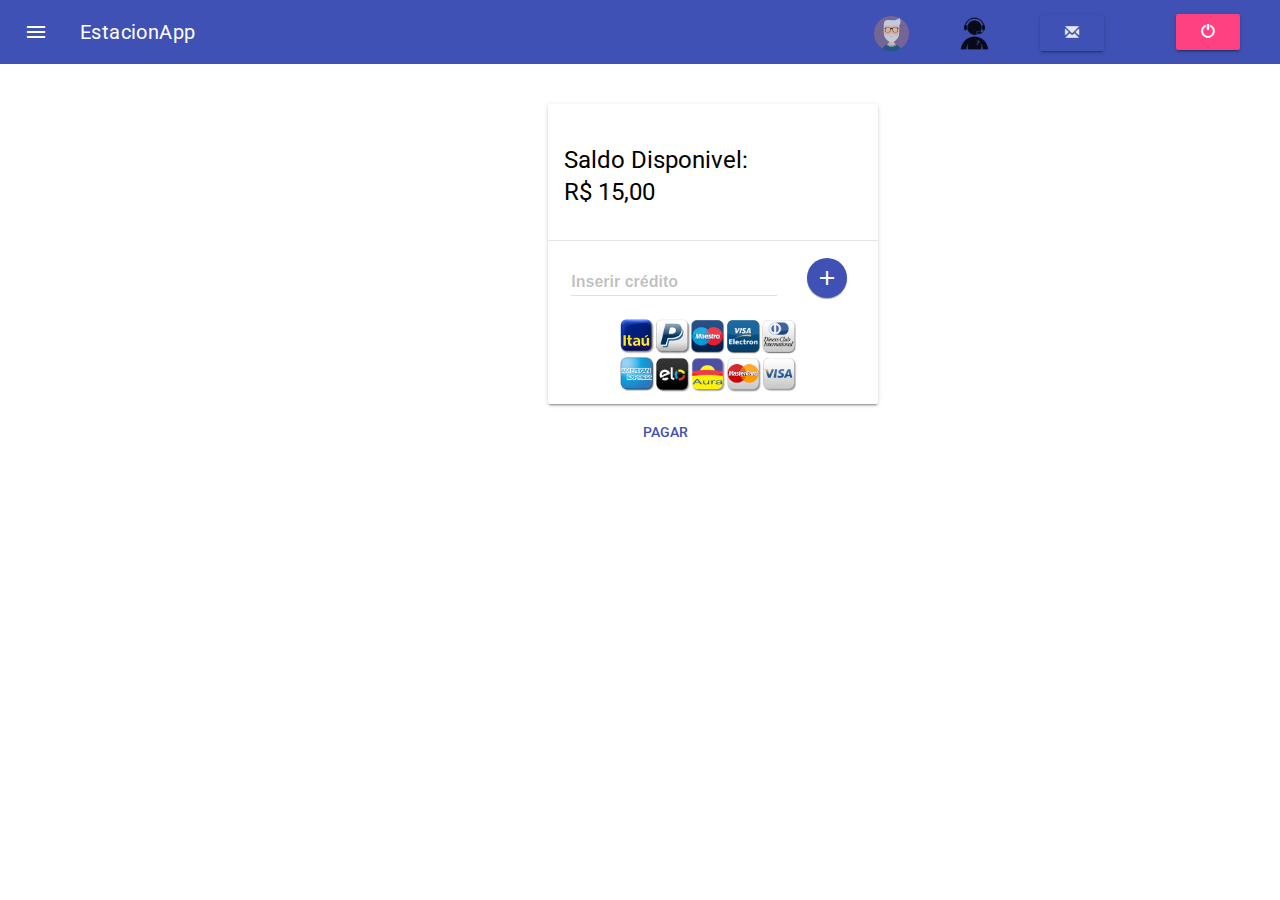
==== WebContent/index.html @ 5778a871 "refactor index" ====
<!DOCTYPE html>
<html>
<head>
<meta charset="utf-8">
<meta http-equiv="X-UA-Compatible" content="IE=edge">
<meta name="viewport" content="width=device-width, initial-scale=1">
<title>EstacionApp</title>
<link href="../css/bootstrap.min.css" rel="stylesheet">
<link href="../css/style.css" rel="stylesheet">
<link rel="stylesheet" href="../dependencies/material.min.css">
<script src="../dependencies/material.min.js"></script>
<script src="global.js"></script>
<link rel="stylesheet" href="https://fonts.googleapis.com/icon?family=Material+Icons">
<link href="https://fonts.googleapis.com/css?family=Roboto&display=swap" rel="stylesheet">
</head>
<body style="font-family: 'Roboto', ;">

<!-- Uses a header that scrolls with the text, rather than staying
  locked at the top -->
  <div class="mdl-layout mdl-js-layout">
	<header class="mdl-layout__header mdl-layout__header--scroll">
	  <div class="mdl-layout__header-row">
		<!-- Title -->
		<span class="mdl-layout-title">EstacionApp</span>
		<!-- Add spacer, to align navigation to the right -->
		<div class="mdl-layout-spacer"></div>
		<!-- Navigation -->
		<nav class="mdl-navigation">
		  <a class="mdl-navigation__link" href=""><img src="../images/man.png" class="img-direita"/></a>
		  <a class="mdl-navigation__link" href=""><img src="../images/helpdesk.png" class="img-direita"/></a>
		  <a class="mdl-navigation__link" href="">			   <button type="button" class="mdl-button mdl-js-button mdl-button--raised mdl-button--colored">
			<span class="glyphicon glyphicon-envelope"></span>
		</button></a>
		  <a class="mdl-navigation__link" href="">			   <a href="login.html">
			<button type="button" class="mdl-button mdl-js-button mdl-button--raised mdl-js-ripple-effect mdl-button--accent">
				<span class="glyphicon glyphicon-off"></span>
			</button>
		</a></a>
		</nav>
	  </div>
	</header>
	<div class="mdl-layout__drawer">
	  <span class="mdl-layout-title">EstacionApp</span>
	  <nav class="mdl-navigation">
		<a class="mdl-navigation__link" href="index.html">Home</a>
		<a class="mdl-navigation__link" href="entrada.html">Entrada</a>
		<a class="mdl-navigation__link" href="cobranca.html">Cobrança</a>
		<a class="mdl-navigation__link" href="relatorio.html">Relatorio</a>
		<div style="margin: 50px 0 50px 0" align="center">
		<img src="../images/google+.png" class="lateral-baixo"/>
		<img src="../images/facebook.png" class="lateral-baixo"/> 
		<img src="../images/twitter.png" class="lateral-baixo"/>
	</div>
	  </nav>
	</div>
	<main class="mdl-layout__content">
	  <div class="page-content">
		<div class="col-lg-3"></div>
		<div class="col-lg-2"></div>
		<div class="col-lg-3" style="margin-top: 40px;">
			<div class="demo-card-event mdl-card mdl-shadow--2dp">
				<div class="mdl-card__title mdl-card--expand">
				  <h4>
					Saldo Disponivel:<br>
					R$ 15,00<br>
				  </h4>
				</div>
				<div class="mdl-card__actions mdl-card--border">
					<div class="col-lg-9">
						<form action="#">
							<div class="mdl-textfield mdl-js-textfield mdl-textfield--floating-label">
							  <input class="mdl-textfield__input" type="text" id="sample3">
							  <label class="mdl-textfield__label" for="sample3">Inserir crédito</label>
							</div>
						</form>
					</div>
					<div class="col-lg-2">
						<button id="inserirbtn"  style="margin-top: 1vh;" class="mdl-button mdl-js-button mdl-button--fab mdl-button--mini-fab mdl-button--colored mdl-button--primary">
							<i class="material-icons">add</i>
						  </button>
						  <div class="mdl-tooltip" for="inserirbtn">
							Inserir credito
						</div>
							</div>
							<div class="col-lg-12">
								<div class="col-lg-1"></div>
						<img id="tt2" class="col-lg-9" src="../images/pagamento.png" />
						<div class="mdl-tooltip mdl-tooltip--large" for="tt2">
							Bandeiras Aceitas
						</div>
					</div>

				</div>
			  </div>
	
	
			<div class="col-lg-6">
				<button style="margin-top: 10px; margin-left: 5vw;" class="mdl-button mdl-js-button mdl-button--primary">
					<a style="color: #3f51b5; text-decoration: unset;"href="entrada.html" >Pagar</a>
					<span class="glyphicon glyphicon-ok" aria-hidden="true"></span>
				  </button>
			</div>
	
	
		</div>
				
	<div id="demo-toast-example" class="mdl-js-snackbar mdl-snackbar">
		<div class="mdl-snackbar__text"></div>
		<button class="mdl-snackbar__action" type="button"></button>
	  </div>

	  </div>
	</main>
  </div>
</body>
</html>
---- css/style.css ----
#qrcode{
	border-color:blue;
	border-width:5px;
	border-style: solid;
	padding: 10px 
	
}

h3 {
	text-align: center;
	
}

#div-registro{
	margin-top:20px
	
}

#tit-login{
	margin-top:100px;
}

#tit-registre-se{
	margin-bottom: 50px;
	
}

#tela-login{
	margin-top:70px;
	
}

.input-baixo{
	margin-bottom: 10px;
}

#div-autenticacao{
	align:center;
}

.lateral-texto{
	height: 70px;
	line-height: 70px;
	font-size: 30px;
	margin-top: 30px;
	text-align:left;
}

.lateral-img{
	margin-top: 30px;
}
.lateral-baixo{
	height: 50px !important; 
	width: 50px !important;
}

.label-baixo{
	margin-bottom:10px;
}


.img-direita{
	height: 35px !important;
	width: 35px !important;
}


.img-esquerda{
	margin-left: 10px;
	
}
---- dependencies/material.min.css ----
/**
 * material-design-lite - Material Design Components in CSS, JS and HTML
 * @version v1.3.0
 * @license Apache-2.0
 * @copyright 2015 Google, Inc.
 * @link https://github.com/google/material-design-lite
 */
@charset "UTF-8";html{color:rgba(0,0,0,.87)}::-moz-selection{background:#b3d4fc;text-shadow:none}::selection{background:#b3d4fc;text-shadow:none}hr{display:block;height:1px;border:0;border-top:1px solid #ccc;margin:1em 0;padding:0}audio,canvas,iframe,img,svg,video{vertical-align:middle}fieldset{border:0;margin:0;padding:0}textarea{resize:vertical}.browserupgrade{margin:.2em 0;background:#ccc;color:#000;padding:.2em 0}.hidden{display:none!important}.visuallyhidden{border:0;clip:rect(0 0 0 0);height:1px;margin:-1px;overflow:hidden;padding:0;position:absolute;width:1px}.visuallyhidden.focusable:active,.visuallyhidden.focusable:focus{clip:auto;height:auto;margin:0;overflow:visible;position:static;width:auto}.invisible{visibility:hidden}.clearfix:before,.clearfix:after{content:" ";display:table}.clearfix:after{clear:both}@media print{*,*:before,*:after,*:first-letter{background:transparent!important;color:#000!important;box-shadow:none!important}a,a:visited{text-decoration:underline}a[href]:after{content:" (" attr(href)")"}abbr[title]:after{content:" (" attr(title)")"}a[href^="#"]:after,a[href^="javascript:"]:after{content:""}pre,blockquote{border:1px solid #999;page-break-inside:avoid}thead{display:table-header-group}tr,img{page-break-inside:avoid}img{max-width:100%!important}p,h2,h3{orphans:3;widows:3}h2,h3{page-break-after:avoid}}a,.mdl-accordion,.mdl-button,.mdl-card,.mdl-checkbox,.mdl-dropdown-menu,.mdl-icon-toggle,.mdl-item,.mdl-radio,.mdl-slider,.mdl-switch,.mdl-tabs__tab{-webkit-tap-highlight-color:transparent;-webkit-tap-highlight-color:rgba(255,255,255,0)}html{width:100%;height:100%;-ms-touch-action:manipulation;touch-action:manipulation}body{width:100%;min-height:100%;margin:0}main{display:block}*[hidden]{display:none!important}html,body{font-family:"Helvetica","Arial",sans-serif;font-size:14px;font-weight:400;line-height:20px}h1,h2,h3,h4,h5,h6,p{padding:0}h1 small,h2 small,h3 small,h4 small,h5 small,h6 small{font-family:"Roboto","Helvetica","Arial",sans-serif;font-weight:400;line-height:1.35;letter-spacing:-.02em;opacity:.54;font-size:.6em}h1{font-size:56px;line-height:1.35;letter-spacing:-.02em;margin:24px 0}h1,h2{font-family:"Roboto","Helvetica","Arial",sans-serif;font-weight:400}h2{font-size:45px;line-height:48px}h2,h3{margin:24px 0}h3{font-size:34px;line-height:40px}h3,h4{font-family:"Roboto","Helvetica","Arial",sans-serif;font-weight:400}h4{font-size:24px;line-height:32px;-moz-osx-font-smoothing:grayscale;margin:24px 0 16px}h5{font-size:20px;font-weight:500;line-height:1;letter-spacing:.02em}h5,h6{font-family:"Roboto","Helvetica","Arial",sans-serif;margin:24px 0 16px}h6{font-size:16px;letter-spacing:.04em}h6,p{font-weight:400;line-height:24px}p{font-size:14px;letter-spacing:0;margin:0 0 16px}a{color:#ff4081;font-weight:500}blockquote{font-family:"Roboto","Helvetica","Arial",sans-serif;position:relative;font-size:24px;font-weight:300;font-style:italic;line-height:1.35;letter-spacing:.08em}blockquote:before{position:absolute;left:-.5em;content:'“'}blockquote:after{content:'”';margin-left:-.05em}mark{background-color:#f4ff81}dt{font-weight:700}address{font-size:12px;line-height:1;font-style:normal}address,ul,ol{font-weight:400;letter-spacing:0}ul,ol{font-size:14px;line-height:24px}.mdl-typography--display-4,.mdl-typography--display-4-color-contrast{font-family:"Roboto","Helvetica","Arial",sans-serif;font-size:112px;font-weight:300;line-height:1;letter-spacing:-.04em}.mdl-typography--display-4-color-contrast{opacity:.54}.mdl-typography--display-3,.mdl-typography--display-3-color-contrast{font-family:"Roboto","Helvetica","Arial",sans-serif;font-size:56px;font-weight:400;line-height:1.35;letter-spacing:-.02em}.mdl-typography--display-3-color-contrast{opacity:.54}.mdl-typography--display-2,.mdl-typography--display-2-color-contrast{font-family:"Roboto","Helvetica","Arial",sans-serif;font-size:45px;font-weight:400;line-height:48px}.mdl-typography--display-2-color-contrast{opacity:.54}.mdl-typography--display-1,.mdl-typography--display-1-color-contrast{font-family:"Roboto","Helvetica","Arial",sans-serif;font-size:34px;font-weight:400;line-height:40px}.mdl-typography--display-1-color-contrast{opacity:.54}.mdl-typography--headline,.mdl-typography--headline-color-contrast{font-family:"Roboto","Helvetica","Arial",sans-serif;font-size:24px;font-weight:400;line-height:32px;-moz-osx-font-smoothing:grayscale}.mdl-typography--headline-color-contrast{opacity:.87}.mdl-typography--title,.mdl-typography--title-color-contrast{font-family:"Roboto","Helvetica","Arial",sans-serif;font-size:20px;font-weight:500;line-height:1;letter-spacing:.02em}.mdl-typography--title-color-contrast{opacity:.87}.mdl-typography--subhead,.mdl-typography--subhead-color-contrast{font-family:"Roboto","Helvetica","Arial",sans-serif;font-size:16px;font-weight:400;line-height:24px;letter-spacing:.04em}.mdl-typography--subhead-color-contrast{opacity:.87}.mdl-typography--body-2,.mdl-typography--body-2-color-contrast{font-size:14px;font-weight:700;line-height:24px;letter-spacing:0}.mdl-typography--body-2-color-contrast{opacity:.87}.mdl-typography--body-1,.mdl-typography--body-1-color-contrast{font-size:14px;font-weight:400;line-height:24px;letter-spacing:0}.mdl-typography--body-1-color-contrast{opacity:.87}.mdl-typography--body-2-force-preferred-font,.mdl-typography--body-2-force-preferred-font-color-contrast{font-family:"Roboto","Helvetica","Arial",sans-serif;font-size:14px;font-weight:500;line-height:24px;letter-spacing:0}.mdl-typography--body-2-force-preferred-font-color-contrast{opacity:.87}.mdl-typography--body-1-force-preferred-font,.mdl-typography--body-1-force-preferred-font-color-contrast{font-family:"Roboto","Helvetica","Arial",sans-serif;font-size:14px;font-weight:400;line-height:24px;letter-spacing:0}.mdl-typography--body-1-force-preferred-font-color-contrast{opacity:.87}.mdl-typography--caption,.mdl-typography--caption-force-preferred-font{font-size:12px;font-weight:400;line-height:1;letter-spacing:0}.mdl-typography--caption-force-preferred-font{font-family:"Roboto","Helvetica","Arial",sans-serif}.mdl-typography--caption-color-contrast,.mdl-typography--caption-force-preferred-font-color-contrast{font-size:12px;font-weight:400;line-height:1;letter-spacing:0;opacity:.54}.mdl-typography--caption-force-preferred-font-color-contrast,.mdl-typography--menu{font-family:"Roboto","Helvetica","Arial",sans-serif}.mdl-typography--menu{font-size:14px;font-weight:500;line-height:1;letter-spacing:0}.mdl-typography--menu-color-contrast{opacity:.87}.mdl-typography--menu-color-contrast,.mdl-typography--button,.mdl-typography--button-color-contrast{font-family:"Roboto","Helvetica","Arial",sans-serif;font-size:14px;font-weight:500;line-height:1;letter-spacing:0}.mdl-typography--button,.mdl-typography--button-color-contrast{text-transform:uppercase}.mdl-typography--button-color-contrast{opacity:.87}.mdl-typography--text-left{text-align:left}.mdl-typography--text-right{text-align:right}.mdl-typography--text-center{text-align:center}.mdl-typography--text-justify{text-align:justify}.mdl-typography--text-nowrap{white-space:nowrap}.mdl-typography--text-lowercase{text-transform:lowercase}.mdl-typography--text-uppercase{text-transform:uppercase}.mdl-typography--text-capitalize{text-transform:capitalize}.mdl-typography--font-thin{font-weight:200!important}.mdl-typography--font-light{font-weight:300!important}.mdl-typography--font-regular{font-weight:400!important}.mdl-typography--font-medium{font-weight:500!important}.mdl-typography--font-bold{font-weight:700!important}.mdl-typography--font-black{font-weight:900!important}.material-icons{font-family:'Material Icons';font-weight:400;font-style:normal;font-size:24px;line-height:1;letter-spacing:normal;text-transform:none;display:inline-block;word-wrap:normal;-moz-font-feature-settings:'liga';font-feature-settings:'liga';-webkit-font-feature-settings:'liga';-webkit-font-smoothing:antialiased}.mdl-color-text--red{color:#f44336 !important}.mdl-color--red{background-color:#f44336 !important}.mdl-color-text--red-50{color:#ffebee !important}.mdl-color--red-50{background-color:#ffebee !important}.mdl-color-text--red-100{color:#ffcdd2 !important}.mdl-color--red-100{background-color:#ffcdd2 !important}.mdl-color-text--red-200{color:#ef9a9a !important}.mdl-color--red-200{background-color:#ef9a9a !important}.mdl-color-text--red-300{color:#e57373 !important}.mdl-color--red-300{background-color:#e57373 !important}.mdl-color-text--red-400{color:#ef5350 !important}.mdl-color--red-400{background-color:#ef5350 !important}.mdl-color-text--red-500{color:#f44336 !important}.mdl-color--red-500{background-color:#f44336 !important}.mdl-color-text--red-600{color:#e53935 !important}.mdl-color--red-600{background-color:#e53935 !important}.mdl-color-text--red-700{color:#d32f2f !important}.mdl-color--red-700{background-color:#d32f2f !important}.mdl-color-text--red-800{color:#c62828 !important}.mdl-color--red-800{background-color:#c62828 !important}.mdl-color-text--red-900{color:#b71c1c !important}.mdl-color--red-900{background-color:#b71c1c !important}.mdl-color-text--red-A100{color:#ff8a80 !important}.mdl-color--red-A100{background-color:#ff8a80 !important}.mdl-color-text--red-A200{color:#ff5252 !important}.mdl-color--red-A200{background-color:#ff5252 !important}.mdl-color-text--red-A400{color:#ff1744 !important}.mdl-color--red-A400{background-color:#ff1744 !important}.mdl-color-text--red-A700{color:#d50000 !important}.mdl-color--red-A700{background-color:#d50000 !important}.mdl-color-text--pink{color:#e91e63 !important}.mdl-color--pink{background-color:#e91e63 !important}.mdl-color-text--pink-50{color:#fce4ec !important}.mdl-color--pink-50{background-color:#fce4ec !important}.mdl-color-text--pink-100{color:#f8bbd0 !important}.mdl-color--pink-100{background-color:#f8bbd0 !important}.mdl-color-text--pink-200{color:#f48fb1 !important}.mdl-color--pink-200{background-color:#f48fb1 !important}.mdl-color-text--pink-300{color:#f06292 !important}.mdl-color--pink-300{background-color:#f06292 !important}.mdl-color-text--pink-400{color:#ec407a !important}.mdl-color--pink-400{background-color:#ec407a !important}.mdl-color-text--pink-500{color:#e91e63 !important}.mdl-color--pink-500{background-color:#e91e63 !important}.mdl-color-text--pink-600{color:#d81b60 !important}.mdl-color--pink-600{background-color:#d81b60 !important}.mdl-color-text--pink-700{color:#c2185b !important}.mdl-color--pink-700{background-color:#c2185b !important}.mdl-color-text--pink-800{color:#ad1457 !important}.mdl-color--pink-800{background-color:#ad1457 !important}.mdl-color-text--pink-900{color:#880e4f !important}.mdl-color--pink-900{background-color:#880e4f !important}.mdl-color-text--pink-A100{color:#ff80ab !important}.mdl-color--pink-A100{background-color:#ff80ab !important}.mdl-color-text--pink-A200{color:#ff4081 !important}.mdl-color--pink-A200{background-color:#ff4081 !important}.mdl-color-text--pink-A400{color:#f50057 !important}.mdl-color--pink-A400{background-color:#f50057 !important}.mdl-color-text--pink-A700{color:#c51162 !important}.mdl-color--pink-A700{background-color:#c51162 !important}.mdl-color-text--purple{color:#9c27b0 !important}.mdl-color--purple{background-color:#9c27b0 !important}.mdl-color-text--purple-50{color:#f3e5f5 !important}.mdl-color--purple-50{background-color:#f3e5f5 !important}.mdl-color-text--purple-100{color:#e1bee7 !important}.mdl-color--purple-100{background-color:#e1bee7 !important}.mdl-color-text--purple-200{color:#ce93d8 !important}.mdl-color--purple-200{background-color:#ce93d8 !important}.mdl-color-text--purple-300{color:#ba68c8 !important}.mdl-color--purple-300{background-color:#ba68c8 !important}.mdl-color-text--purple-400{color:#ab47bc !important}.mdl-color--purple-400{background-color:#ab47bc !important}.mdl-color-text--purple-500{color:#9c27b0 !important}.mdl-color--purple-500{background-color:#9c27b0 !important}.mdl-color-text--purple-600{color:#8e24aa !important}.mdl-color--purple-600{background-color:#8e24aa !important}.mdl-color-text--purple-700{color:#7b1fa2 !important}.mdl-color--purple-700{background-color:#7b1fa2 !important}.mdl-color-text--purple-800{color:#6a1b9a !important}.mdl-color--purple-800{background-color:#6a1b9a !important}.mdl-color-text--purple-900{color:#4a148c !important}.mdl-color--purple-900{background-color:#4a148c !important}.mdl-color-text--purple-A100{color:#ea80fc !important}.mdl-color--purple-A100{background-color:#ea80fc !important}.mdl-color-text--purple-A200{color:#e040fb !important}.mdl-color--purple-A200{background-color:#e040fb !important}.mdl-color-text--purple-A400{color:#d500f9 !important}.mdl-color--purple-A400{background-color:#d500f9 !important}.mdl-color-text--purple-A700{color:#a0f !important}.mdl-color--purple-A700{background-color:#a0f !important}.mdl-color-text--deep-purple{color:#673ab7 !important}.mdl-color--deep-purple{background-color:#673ab7 !important}.mdl-color-text--deep-purple-50{color:#ede7f6 !important}.mdl-color--deep-purple-50{background-color:#ede7f6 !important}.mdl-color-text--deep-purple-100{color:#d1c4e9 !important}.mdl-color--deep-purple-100{background-color:#d1c4e9 !important}.mdl-color-text--deep-purple-200{color:#b39ddb !important}.mdl-color--deep-purple-200{background-color:#b39ddb !important}.mdl-color-text--deep-purple-300{color:#9575cd !important}.mdl-color--deep-purple-300{background-color:#9575cd !important}.mdl-color-text--deep-purple-400{color:#7e57c2 !important}.mdl-color--deep-purple-400{background-color:#7e57c2 !important}.mdl-color-text--deep-purple-500{color:#673ab7 !important}.mdl-color--deep-purple-500{background-color:#673ab7 !important}.mdl-color-text--deep-purple-600{color:#5e35b1 !important}.mdl-color--deep-purple-600{background-color:#5e35b1 !important}.mdl-color-text--deep-purple-700{color:#512da8 !important}.mdl-color--deep-purple-700{background-color:#512da8 !important}.mdl-color-text--deep-purple-800{color:#4527a0 !important}.mdl-color--deep-purple-800{background-color:#4527a0 !important}.mdl-color-text--deep-purple-900{color:#311b92 !important}.mdl-color--deep-purple-900{background-color:#311b92 !important}.mdl-color-text--deep-purple-A100{color:#b388ff !important}.mdl-color--deep-purple-A100{background-color:#b388ff !important}.mdl-color-text--deep-purple-A200{color:#7c4dff !important}.mdl-color--deep-purple-A200{background-color:#7c4dff !important}.mdl-color-text--deep-purple-A400{color:#651fff !important}.mdl-color--deep-purple-A400{background-color:#651fff !important}.mdl-color-text--deep-purple-A700{color:#6200ea !important}.mdl-color--deep-purple-A700{background-color:#6200ea !important}.mdl-color-text--indigo{color:#3f51b5 !important}.mdl-color--indigo{background-color:#3f51b5 !important}.mdl-color-text--indigo-50{color:#e8eaf6 !important}.mdl-color--indigo-50{background-color:#e8eaf6 !important}.mdl-color-text--indigo-100{color:#c5cae9 !important}.mdl-color--indigo-100{background-color:#c5cae9 !important}.mdl-color-text--indigo-200{color:#9fa8da !important}.mdl-color--indigo-200{background-color:#9fa8da !important}.mdl-color-text--indigo-300{color:#7986cb !important}.mdl-color--indigo-300{background-color:#7986cb !important}.mdl-color-text--indigo-400{color:#5c6bc0 !important}.mdl-color--indigo-400{background-color:#5c6bc0 !important}.mdl-color-text--indigo-500{color:#3f51b5 !important}.mdl-color--indigo-500{background-color:#3f51b5 !important}.mdl-color-text--indigo-600{color:#3949ab !important}.mdl-color--indigo-600{background-color:#3949ab !important}.mdl-color-text--indigo-700{color:#303f9f !important}.mdl-color--indigo-700{background-color:#303f9f !important}.mdl-color-text--indigo-800{color:#283593 !important}.mdl-color--indigo-800{background-color:#283593 !important}.mdl-color-text--indigo-900{color:#1a237e !important}.mdl-color--indigo-900{background-color:#1a237e !important}.mdl-color-text--indigo-A100{color:#8c9eff !important}.mdl-color--indigo-A100{background-color:#8c9eff !important}.mdl-color-text--indigo-A200{color:#536dfe !important}.mdl-color--indigo-A200{background-color:#536dfe !important}.mdl-color-text--indigo-A400{color:#3d5afe !important}.mdl-color--indigo-A400{background-color:#3d5afe !important}.mdl-color-text--indigo-A700{color:#304ffe !important}.mdl-color--indigo-A700{background-color:#304ffe !important}.mdl-color-text--blue{color:#2196f3 !important}.mdl-color--blue{background-color:#2196f3 !important}.mdl-color-text--blue-50{color:#e3f2fd !important}.mdl-color--blue-50{background-color:#e3f2fd !important}.mdl-color-text--blue-100{color:#bbdefb !important}.mdl-color--blue-100{background-color:#bbdefb !important}.mdl-color-text--blue-200{color:#90caf9 !important}.mdl-color--blue-200{background-color:#90caf9 !important}.mdl-color-text--blue-300{color:#64b5f6 !important}.mdl-color--blue-300{background-color:#64b5f6 !important}.mdl-color-text--blue-400{color:#42a5f5 !important}.mdl-color--blue-400{background-color:#42a5f5 !important}.mdl-color-text--blue-500{color:#2196f3 !important}.mdl-color--blue-500{background-color:#2196f3 !important}.mdl-color-text--blue-600{color:#1e88e5 !important}.mdl-color--blue-600{background-color:#1e88e5 !important}.mdl-color-text--blue-700{color:#1976d2 !important}.mdl-color--blue-700{background-color:#1976d2 !important}.mdl-color-text--blue-800{color:#1565c0 !important}.mdl-color--blue-800{background-color:#1565c0 !important}.mdl-color-text--blue-900{color:#0d47a1 !important}.mdl-color--blue-900{background-color:#0d47a1 !important}.mdl-color-text--blue-A100{color:#82b1ff !important}.mdl-color--blue-A100{background-color:#82b1ff !important}.mdl-color-text--blue-A200{color:#448aff !important}.mdl-color--blue-A200{background-color:#448aff !important}.mdl-color-text--blue-A400{color:#2979ff !important}.mdl-color--blue-A400{background-color:#2979ff !important}.mdl-color-text--blue-A700{color:#2962ff !important}.mdl-color--blue-A700{background-color:#2962ff !important}.mdl-color-text--light-blue{color:#03a9f4 !important}.mdl-color--light-blue{background-color:#03a9f4 !important}.mdl-color-text--light-blue-50{color:#e1f5fe !important}.mdl-color--light-blue-50{background-color:#e1f5fe !important}.mdl-color-text--light-blue-100{color:#b3e5fc !important}.mdl-color--light-blue-100{background-color:#b3e5fc !important}.mdl-color-text--light-blue-200{color:#81d4fa !important}.mdl-color--light-blue-200{background-color:#81d4fa !important}.mdl-color-text--light-blue-300{color:#4fc3f7 !important}.mdl-color--light-blue-300{background-color:#4fc3f7 !important}.mdl-color-text--light-blue-400{color:#29b6f6 !important}.mdl-color--light-blue-400{background-color:#29b6f6 !important}.mdl-color-text--light-blue-500{color:#03a9f4 !important}.mdl-color--light-blue-500{background-color:#03a9f4 !important}.mdl-color-text--light-blue-600{color:#039be5 !important}.mdl-color--light-blue-600{background-color:#039be5 !important}.mdl-color-text--light-blue-700{color:#0288d1 !important}.mdl-color--light-blue-700{background-color:#0288d1 !important}.mdl-color-text--light-blue-800{color:#0277bd !important}.mdl-color--light-blue-800{background-color:#0277bd !important}.mdl-color-text--light-blue-900{color:#01579b !important}.mdl-color--light-blue-900{background-color:#01579b !important}.mdl-color-text--light-blue-A100{color:#80d8ff !important}.mdl-color--light-blue-A100{background-color:#80d8ff !important}.mdl-color-text--light-blue-A200{color:#40c4ff !important}.mdl-color--light-blue-A200{background-color:#40c4ff !important}.mdl-color-text--light-blue-A400{color:#00b0ff !important}.mdl-color--light-blue-A400{background-color:#00b0ff !important}.mdl-color-text--light-blue-A700{color:#0091ea !important}.mdl-color--light-blue-A700{background-color:#0091ea !important}.mdl-color-text--cyan{color:#00bcd4 !important}.mdl-color--cyan{background-color:#00bcd4 !important}.mdl-color-text--cyan-50{color:#e0f7fa !important}.mdl-color--cyan-50{background-color:#e0f7fa !important}.mdl-color-text--cyan-100{color:#b2ebf2 !important}.mdl-color--cyan-100{background-color:#b2ebf2 !important}.mdl-color-text--cyan-200{color:#80deea !important}.mdl-color--cyan-200{background-color:#80deea !important}.mdl-color-text--cyan-300{color:#4dd0e1 !important}.mdl-color--cyan-300{background-color:#4dd0e1 !important}.mdl-color-text--cyan-400{color:#26c6da !important}.mdl-color--cyan-400{background-color:#26c6da !important}.mdl-color-text--cyan-500{color:#00bcd4 !important}.mdl-color--cyan-500{background-color:#00bcd4 !important}.mdl-color-text--cyan-600{color:#00acc1 !important}.mdl-color--cyan-600{background-color:#00acc1 !important}.mdl-color-text--cyan-700{color:#0097a7 !important}.mdl-color--cyan-700{background-color:#0097a7 !important}.mdl-color-text--cyan-800{color:#00838f !important}.mdl-color--cyan-800{background-color:#00838f !important}.mdl-color-text--cyan-900{color:#006064 !important}.mdl-color--cyan-900{background-color:#006064 !important}.mdl-color-text--cyan-A100{color:#84ffff !important}.mdl-color--cyan-A100{background-color:#84ffff !important}.mdl-color-text--cyan-A200{color:#18ffff !important}.mdl-color--cyan-A200{background-color:#18ffff !important}.mdl-color-text--cyan-A400{color:#00e5ff !important}.mdl-color--cyan-A400{background-color:#00e5ff !important}.mdl-color-text--cyan-A700{color:#00b8d4 !important}.mdl-color--cyan-A700{background-color:#00b8d4 !important}.mdl-color-text--teal{color:#009688 !important}.mdl-color--teal{background-color:#009688 !important}.mdl-color-text--teal-50{color:#e0f2f1 !important}.mdl-color--teal-50{background-color:#e0f2f1 !important}.mdl-color-text--teal-100{color:#b2dfdb !important}.mdl-color--teal-100{background-color:#b2dfdb !important}.mdl-color-text--teal-200{color:#80cbc4 !important}.mdl-color--teal-200{background-color:#80cbc4 !important}.mdl-color-text--teal-300{color:#4db6ac !important}.mdl-color--teal-300{background-color:#4db6ac !important}.mdl-color-text--teal-400{color:#26a69a !important}.mdl-color--teal-400{background-color:#26a69a !important}.mdl-color-text--teal-500{color:#009688 !important}.mdl-color--teal-500{background-color:#009688 !important}.mdl-color-text--teal-600{color:#00897b !important}.mdl-color--teal-600{background-color:#00897b !important}.mdl-color-text--teal-700{color:#00796b !important}.mdl-color--teal-700{background-color:#00796b !important}.mdl-color-text--teal-800{color:#00695c !important}.mdl-color--teal-800{background-color:#00695c !important}.mdl-color-text--teal-900{color:#004d40 !important}.mdl-color--teal-900{background-color:#004d40 !important}.mdl-color-text--teal-A100{color:#a7ffeb !important}.mdl-color--teal-A100{background-color:#a7ffeb !important}.mdl-color-text--teal-A200{color:#64ffda !important}.mdl-color--teal-A200{background-color:#64ffda !important}.mdl-color-text--teal-A400{color:#1de9b6 !important}.mdl-color--teal-A400{background-color:#1de9b6 !important}.mdl-color-text--teal-A700{color:#00bfa5 !important}.mdl-color--teal-A700{background-color:#00bfa5 !important}.mdl-color-text--green{color:#4caf50 !important}.mdl-color--green{background-color:#4caf50 !important}.mdl-color-text--green-50{color:#e8f5e9 !important}.mdl-color--green-50{background-color:#e8f5e9 !important}.mdl-color-text--green-100{color:#c8e6c9 !important}.mdl-color--green-100{background-color:#c8e6c9 !important}.mdl-color-text--green-200{color:#a5d6a7 !important}.mdl-color--green-200{background-color:#a5d6a7 !important}.mdl-color-text--green-300{color:#81c784 !important}.mdl-color--green-300{background-color:#81c784 !important}.mdl-color-text--green-400{color:#66bb6a !important}.mdl-color--green-400{background-color:#66bb6a !important}.mdl-color-text--green-500{color:#4caf50 !important}.mdl-color--green-500{background-color:#4caf50 !important}.mdl-color-text--green-600{color:#43a047 !important}.mdl-color--green-600{background-color:#43a047 !important}.mdl-color-text--green-700{color:#388e3c !important}.mdl-color--green-700{background-color:#388e3c !important}.mdl-color-text--green-800{color:#2e7d32 !important}.mdl-color--green-800{background-color:#2e7d32 !important}.mdl-color-text--green-900{color:#1b5e20 !important}.mdl-color--green-900{background-color:#1b5e20 !important}.mdl-color-text--green-A100{color:#b9f6ca !important}.mdl-color--green-A100{background-color:#b9f6ca !important}.mdl-color-text--green-A200{color:#69f0ae !important}.mdl-color--green-A200{background-color:#69f0ae !important}.mdl-color-text--green-A400{color:#00e676 !important}.mdl-color--green-A400{background-color:#00e676 !important}.mdl-color-text--green-A700{color:#00c853 !important}.mdl-color--green-A700{background-color:#00c853 !important}.mdl-color-text--light-green{color:#8bc34a !important}.mdl-color--light-green{background-color:#8bc34a !important}.mdl-color-text--light-green-50{color:#f1f8e9 !important}.mdl-color--light-green-50{background-color:#f1f8e9 !important}.mdl-color-text--light-green-100{color:#dcedc8 !important}.mdl-color--light-green-100{background-color:#dcedc8 !important}.mdl-color-text--light-green-200{color:#c5e1a5 !important}.mdl-color--light-green-200{background-color:#c5e1a5 !important}.mdl-color-text--light-green-300{color:#aed581 !important}.mdl-color--light-green-300{background-color:#aed581 !important}.mdl-color-text--light-green-400{color:#9ccc65 !important}.mdl-color--light-green-400{background-color:#9ccc65 !important}.mdl-color-text--light-green-500{color:#8bc34a !important}.mdl-color--light-green-500{background-color:#8bc34a !important}.mdl-color-text--light-green-600{color:#7cb342 !important}.mdl-color--light-green-600{background-color:#7cb342 !important}.mdl-color-text--light-green-700{color:#689f38 !important}.mdl-color--light-green-700{background-color:#689f38 !important}.mdl-color-text--light-green-800{color:#558b2f !important}.mdl-color--light-green-800{background-color:#558b2f !important}.mdl-color-text--light-green-900{color:#33691e !important}.mdl-color--light-green-900{background-color:#33691e !important}.mdl-color-text--light-green-A100{color:#ccff90 !important}.mdl-color--light-green-A100{background-color:#ccff90 !important}.mdl-color-text--light-green-A200{color:#b2ff59 !important}.mdl-color--light-green-A200{background-color:#b2ff59 !important}.mdl-color-text--light-green-A400{color:#76ff03 !important}.mdl-color--light-green-A400{background-color:#76ff03 !important}.mdl-color-text--light-green-A700{color:#64dd17 !important}.mdl-color--light-green-A700{background-color:#64dd17 !important}.mdl-color-text--lime{color:#cddc39 !important}.mdl-color--lime{background-color:#cddc39 !important}.mdl-color-text--lime-50{color:#f9fbe7 !important}.mdl-color--lime-50{background-color:#f9fbe7 !important}.mdl-color-text--lime-100{color:#f0f4c3 !important}.mdl-color--lime-100{background-color:#f0f4c3 !important}.mdl-color-text--lime-200{color:#e6ee9c !important}.mdl-color--lime-200{background-color:#e6ee9c !important}.mdl-color-text--lime-300{color:#dce775 !important}.mdl-color--lime-300{background-color:#dce775 !important}.mdl-color-text--lime-400{color:#d4e157 !important}.mdl-color--lime-400{background-color:#d4e157 !important}.mdl-color-text--lime-500{color:#cddc39 !important}.mdl-color--lime-500{background-color:#cddc39 !important}.mdl-color-text--lime-600{color:#c0ca33 !important}.mdl-color--lime-600{background-color:#c0ca33 !important}.mdl-color-text--lime-700{color:#afb42b !important}.mdl-color--lime-700{background-color:#afb42b !important}.mdl-color-text--lime-800{color:#9e9d24 !important}.mdl-color--lime-800{background-color:#9e9d24 !important}.mdl-color-text--lime-900{color:#827717 !important}.mdl-color--lime-900{background-color:#827717 !important}.mdl-color-text--lime-A100{color:#f4ff81 !important}.mdl-color--lime-A100{background-color:#f4ff81 !important}.mdl-color-text--lime-A200{color:#eeff41 !important}.mdl-color--lime-A200{background-color:#eeff41 !important}.mdl-color-text--lime-A400{color:#c6ff00 !important}.mdl-color--lime-A400{background-color:#c6ff00 !important}.mdl-color-text--lime-A700{color:#aeea00 !important}.mdl-color--lime-A700{background-color:#aeea00 !important}.mdl-color-text--yellow{color:#ffeb3b !important}.mdl-color--yellow{background-color:#ffeb3b !important}.mdl-color-text--yellow-50{color:#fffde7 !important}.mdl-color--yellow-50{background-color:#fffde7 !important}.mdl-color-text--yellow-100{color:#fff9c4 !important}.mdl-color--yellow-100{background-color:#fff9c4 !important}.mdl-color-text--yellow-200{color:#fff59d !important}.mdl-color--yellow-200{background-color:#fff59d !important}.mdl-color-text--yellow-300{color:#fff176 !important}.mdl-color--yellow-300{background-color:#fff176 !important}.mdl-color-text--yellow-400{color:#ffee58 !important}.mdl-color--yellow-400{background-color:#ffee58 !important}.mdl-color-text--yellow-500{color:#ffeb3b !important}.mdl-color--yellow-500{background-color:#ffeb3b !important}.mdl-color-text--yellow-600{color:#fdd835 !important}.mdl-color--yellow-600{background-color:#fdd835 !important}.mdl-color-text--yellow-700{color:#fbc02d !important}.mdl-color--yellow-700{background-color:#fbc02d !important}.mdl-color-text--yellow-800{color:#f9a825 !important}.mdl-color--yellow-800{background-color:#f9a825 !important}.mdl-color-text--yellow-900{color:#f57f17 !important}.mdl-color--yellow-900{background-color:#f57f17 !important}.mdl-color-text--yellow-A100{color:#ffff8d !important}.mdl-color--yellow-A100{background-color:#ffff8d !important}.mdl-color-text--yellow-A200{color:#ff0 !important}.mdl-color--yellow-A200{background-color:#ff0 !important}.mdl-color-text--yellow-A400{color:#ffea00 !important}.mdl-color--yellow-A400{background-color:#ffea00 !important}.mdl-color-text--yellow-A700{color:#ffd600 !important}.mdl-color--yellow-A700{background-color:#ffd600 !important}.mdl-color-text--amber{color:#ffc107 !important}.mdl-color--amber{background-color:#ffc107 !important}.mdl-color-text--amber-50{color:#fff8e1 !important}.mdl-color--amber-50{background-color:#fff8e1 !important}.mdl-color-text--amber-100{color:#ffecb3 !important}.mdl-color--amber-100{background-color:#ffecb3 !important}.mdl-color-text--amber-200{color:#ffe082 !important}.mdl-color--amber-200{background-color:#ffe082 !important}.mdl-color-text--amber-300{color:#ffd54f !important}.mdl-color--amber-300{background-color:#ffd54f !important}.mdl-color-text--amber-400{color:#ffca28 !important}.mdl-color--amber-400{background-color:#ffca28 !important}.mdl-color-text--amber-500{color:#ffc107 !important}.mdl-color--amber-500{background-color:#ffc107 !important}.mdl-color-text--amber-600{color:#ffb300 !important}.mdl-color--amber-600{background-color:#ffb300 !important}.mdl-color-text--amber-700{color:#ffa000 !important}.mdl-color--amber-700{background-color:#ffa000 !important}.mdl-color-text--amber-800{color:#ff8f00 !important}.mdl-color--amber-800{background-color:#ff8f00 !important}.mdl-color-text--amber-900{color:#ff6f00 !important}.mdl-color--amber-900{background-color:#ff6f00 !important}.mdl-color-text--amber-A100{color:#ffe57f !important}.mdl-color--amber-A100{background-color:#ffe57f !important}.mdl-color-text--amber-A200{color:#ffd740 !important}.mdl-color--amber-A200{background-color:#ffd740 !important}.mdl-color-text--amber-A400{color:#ffc400 !important}.mdl-color--amber-A400{background-color:#ffc400 !important}.mdl-color-text--amber-A700{color:#ffab00 !important}.mdl-color--amber-A700{background-color:#ffab00 !important}.mdl-color-text--orange{color:#ff9800 !important}.mdl-color--orange{background-color:#ff9800 !important}.mdl-color-text--orange-50{color:#fff3e0 !important}.mdl-color--orange-50{background-color:#fff3e0 !important}.mdl-color-text--orange-100{color:#ffe0b2 !important}.mdl-color--orange-100{background-color:#ffe0b2 !important}.mdl-color-text--orange-200{color:#ffcc80 !important}.mdl-color--orange-200{background-color:#ffcc80 !important}.mdl-color-text--orange-300{color:#ffb74d !important}.mdl-color--orange-300{background-color:#ffb74d !important}.mdl-color-text--orange-400{color:#ffa726 !important}.mdl-color--orange-400{background-color:#ffa726 !important}.mdl-color-text--orange-500{color:#ff9800 !important}.mdl-color--orange-500{background-color:#ff9800 !important}.mdl-color-text--orange-600{color:#fb8c00 !important}.mdl-color--orange-600{background-color:#fb8c00 !important}.mdl-color-text--orange-700{color:#f57c00 !important}.mdl-color--orange-700{background-color:#f57c00 !important}.mdl-color-text--orange-800{color:#ef6c00 !important}.mdl-color--orange-800{background-color:#ef6c00 !important}.mdl-color-text--orange-900{color:#e65100 !important}.mdl-color--orange-900{background-color:#e65100 !important}.mdl-color-text--orange-A100{color:#ffd180 !important}.mdl-color--orange-A100{background-color:#ffd180 !important}.mdl-color-text--orange-A200{color:#ffab40 !important}.mdl-color--orange-A200{background-color:#ffab40 !important}.mdl-color-text--orange-A400{color:#ff9100 !important}.mdl-color--orange-A400{background-color:#ff9100 !important}.mdl-color-text--orange-A700{color:#ff6d00 !important}.mdl-color--orange-A700{background-color:#ff6d00 !important}.mdl-color-text--deep-orange{color:#ff5722 !important}.mdl-color--deep-orange{background-color:#ff5722 !important}.mdl-color-text--deep-orange-50{color:#fbe9e7 !important}.mdl-color--deep-orange-50{background-color:#fbe9e7 !important}.mdl-color-text--deep-orange-100{color:#ffccbc !important}.mdl-color--deep-orange-100{background-color:#ffccbc !important}.mdl-color-text--deep-orange-200{color:#ffab91 !important}.mdl-color--deep-orange-200{background-color:#ffab91 !important}.mdl-color-text--deep-orange-300{color:#ff8a65 !important}.mdl-color--deep-orange-300{background-color:#ff8a65 !important}.mdl-color-text--deep-orange-400{color:#ff7043 !important}.mdl-color--deep-orange-400{background-color:#ff7043 !important}.mdl-color-text--deep-orange-500{color:#ff5722 !important}.mdl-color--deep-orange-500{background-color:#ff5722 !important}.mdl-color-text--deep-orange-600{color:#f4511e !important}.mdl-color--deep-orange-600{background-color:#f4511e !important}.mdl-color-text--deep-orange-700{color:#e64a19 !important}.mdl-color--deep-orange-700{background-color:#e64a19 !important}.mdl-color-text--deep-orange-800{color:#d84315 !important}.mdl-color--deep-orange-800{background-color:#d84315 !important}.mdl-color-text--deep-orange-900{color:#bf360c !important}.mdl-color--deep-orange-900{background-color:#bf360c !important}.mdl-color-text--deep-orange-A100{color:#ff9e80 !important}.mdl-color--deep-orange-A100{background-color:#ff9e80 !important}.mdl-color-text--deep-orange-A200{color:#ff6e40 !important}.mdl-color--deep-orange-A200{background-color:#ff6e40 !important}.mdl-color-text--deep-orange-A400{color:#ff3d00 !important}.mdl-color--deep-orange-A400{background-color:#ff3d00 !important}.mdl-color-text--deep-orange-A700{color:#dd2c00 !important}.mdl-color--deep-orange-A700{background-color:#dd2c00 !important}.mdl-color-text--brown{color:#795548 !important}.mdl-color--brown{background-color:#795548 !important}.mdl-color-text--brown-50{color:#efebe9 !important}.mdl-color--brown-50{background-color:#efebe9 !important}.mdl-color-text--brown-100{color:#d7ccc8 !important}.mdl-color--brown-100{background-color:#d7ccc8 !important}.mdl-color-text--brown-200{color:#bcaaa4 !important}.mdl-color--brown-200{background-color:#bcaaa4 !important}.mdl-color-text--brown-300{color:#a1887f !important}.mdl-color--brown-300{background-color:#a1887f !important}.mdl-color-text--brown-400{color:#8d6e63 !important}.mdl-color--brown-400{background-color:#8d6e63 !important}.mdl-color-text--brown-500{color:#795548 !important}.mdl-color--brown-500{background-color:#795548 !important}.mdl-color-text--brown-600{color:#6d4c41 !important}.mdl-color--brown-600{background-color:#6d4c41 !important}.mdl-color-text--brown-700{color:#5d4037 !important}.mdl-color--brown-700{background-color:#5d4037 !important}.mdl-color-text--brown-800{color:#4e342e !important}.mdl-color--brown-800{background-color:#4e342e !important}.mdl-color-text--brown-900{color:#3e2723 !important}.mdl-color--brown-900{background-color:#3e2723 !important}.mdl-color-text--grey{color:#9e9e9e !important}.mdl-color--grey{background-color:#9e9e9e !important}.mdl-color-text--grey-50{color:#fafafa !important}.mdl-color--grey-50{background-color:#fafafa !important}.mdl-color-text--grey-100{color:#f5f5f5 !important}.mdl-color--grey-100{background-color:#f5f5f5 !important}.mdl-color-text--grey-200{color:#eee !important}.mdl-color--grey-200{background-color:#eee !important}.mdl-color-text--grey-300{color:#e0e0e0 !important}.mdl-color--grey-300{background-color:#e0e0e0 !important}.mdl-color-text--grey-400{color:#bdbdbd !important}.mdl-color--grey-400{background-color:#bdbdbd !important}.mdl-color-text--grey-500{color:#9e9e9e !important}.mdl-color--grey-500{background-color:#9e9e9e !important}.mdl-color-text--grey-600{color:#757575 !important}.mdl-color--grey-600{background-color:#757575 !important}.mdl-color-text--grey-700{color:#616161 !important}.mdl-color--grey-700{background-color:#616161 !important}.mdl-color-text--grey-800{color:#424242 !important}.mdl-color--grey-800{background-color:#424242 !important}.mdl-color-text--grey-900{color:#212121 !important}.mdl-color--grey-900{background-color:#212121 !important}.mdl-color-text--blue-grey{color:#607d8b !important}.mdl-color--blue-grey{background-color:#607d8b !important}.mdl-color-text--blue-grey-50{color:#eceff1 !important}.mdl-color--blue-grey-50{background-color:#eceff1 !important}.mdl-color-text--blue-grey-100{color:#cfd8dc !important}.mdl-color--blue-grey-100{background-color:#cfd8dc !important}.mdl-color-text--blue-grey-200{color:#b0bec5 !important}.mdl-color--blue-grey-200{background-color:#b0bec5 !important}.mdl-color-text--blue-grey-300{color:#90a4ae !important}.mdl-color--blue-grey-300{background-color:#90a4ae !important}.mdl-color-text--blue-grey-400{color:#78909c !important}.mdl-color--blue-grey-400{background-color:#78909c !important}.mdl-color-text--blue-grey-500{color:#607d8b !important}.mdl-color--blue-grey-500{background-color:#607d8b !important}.mdl-color-text--blue-grey-600{color:#546e7a !important}.mdl-color--blue-grey-600{background-color:#546e7a !important}.mdl-color-text--blue-grey-700{color:#455a64 !important}.mdl-color--blue-grey-700{background-color:#455a64 !important}.mdl-color-text--blue-grey-800{color:#37474f !important}.mdl-color--blue-grey-800{background-color:#37474f !important}.mdl-color-text--blue-grey-900{color:#263238 !important}.mdl-color--blue-grey-900{background-color:#263238 !important}.mdl-color--black{background-color:#000 !important}.mdl-color-text--black{color:#000 !important}.mdl-color--white{background-color:#fff !important}.mdl-color-text--white{color:#fff !important}.mdl-color--primary{background-color:#3f51b5 !important}.mdl-color--primary-contrast{background-color:#fff !important}.mdl-color--primary-dark{background-color:#303f9f !important}.mdl-color--accent{background-color:#ff4081 !important}.mdl-color--accent-contrast{background-color:#fff !important}.mdl-color-text--primary{color:#3f51b5 !important}.mdl-color-text--primary-contrast{color:#fff !important}.mdl-color-text--primary-dark{color:#303f9f !important}.mdl-color-text--accent{color:#ff4081 !important}.mdl-color-text--accent-contrast{color:#fff !important}.mdl-ripple{background:#000;border-radius:50%;height:50px;left:0;opacity:0;pointer-events:none;position:absolute;top:0;-webkit-transform:translate(-50%,-50%);transform:translate(-50%,-50%);width:50px;overflow:hidden}.mdl-ripple.is-animating{transition:transform .3s cubic-bezier(0,0,.2,1),width .3s cubic-bezier(0,0,.2,1),height .3s cubic-bezier(0,0,.2,1),opacity .6s cubic-bezier(0,0,.2,1);transition:transform .3s cubic-bezier(0,0,.2,1),width .3s cubic-bezier(0,0,.2,1),height .3s cubic-bezier(0,0,.2,1),opacity .6s cubic-bezier(0,0,.2,1),-webkit-transform .3s cubic-bezier(0,0,.2,1)}.mdl-ripple.is-visible{opacity:.3}.mdl-animation--default,.mdl-animation--fast-out-slow-in{transition-timing-function:cubic-bezier(.4,0,.2,1)}.mdl-animation--linear-out-slow-in{transition-timing-function:cubic-bezier(0,0,.2,1)}.mdl-animation--fast-out-linear-in{transition-timing-function:cubic-bezier(.4,0,1,1)}.mdl-badge{position:relative;white-space:nowrap;margin-right:24px}.mdl-badge:not([data-badge]){margin-right:auto}.mdl-badge[data-badge]:after{content:attr(data-badge);display:-webkit-flex;display:-ms-flexbox;display:flex;-webkit-flex-direction:row;-ms-flex-direction:row;flex-direction:row;-webkit-flex-wrap:wrap;-ms-flex-wrap:wrap;flex-wrap:wrap;-webkit-justify-content:center;-ms-flex-pack:center;justify-content:center;-webkit-align-content:center;-ms-flex-line-pack:center;align-content:center;-webkit-align-items:center;-ms-flex-align:center;align-items:center;position:absolute;top:-11px;right:-24px;font-family:"Roboto","Helvetica","Arial",sans-serif;font-weight:600;font-size:12px;width:22px;height:22px;border-radius:50%;background:#ff4081;color:#fff}.mdl-button .mdl-badge[data-badge]:after{top:-10px;right:-5px}.mdl-badge.mdl-badge--no-background[data-badge]:after{color:#ff4081;background:rgba(255,255,255,.2);box-shadow:0 0 1px gray}.mdl-badge.mdl-badge--overlap{margin-right:10px}.mdl-badge.mdl-badge--overlap:after{right:-10px}.mdl-button{background:0 0;border:none;border-radius:2px;color:#000;position:relative;height:36px;margin:0;min-width:64px;padding:0 16px;display:inline-block;font-family:"Roboto","Helvetica","Arial",sans-serif;font-size:14px;font-weight:500;text-transform:uppercase;letter-spacing:0;overflow:hidden;will-change:box-shadow;transition:box-shadow .2s cubic-bezier(.4,0,1,1),background-color .2s cubic-bezier(.4,0,.2,1),color .2s cubic-bezier(.4,0,.2,1);outline:none;cursor:pointer;text-decoration:none;text-align:center;line-height:36px;vertical-align:middle}.mdl-button::-moz-focus-inner{border:0}.mdl-button:hover{background-color:rgba(158,158,158,.2)}.mdl-button:focus:not(:active){background-color:rgba(0,0,0,.12)}.mdl-button:active{background-color:rgba(158,158,158,.4)}.mdl-button.mdl-button--colored{color:#3f51b5}.mdl-button.mdl-button--colored:focus:not(:active){background-color:rgba(0,0,0,.12)}input.mdl-button[type="submit"]{-webkit-appearance:none}.mdl-button--raised{background:rgba(158,158,158,.2);box-shadow:0 2px 2px 0 rgba(0,0,0,.14),0 3px 1px -2px rgba(0,0,0,.2),0 1px 5px 0 rgba(0,0,0,.12)}.mdl-button--raised:active{box-shadow:0 4px 5px 0 rgba(0,0,0,.14),0 1px 10px 0 rgba(0,0,0,.12),0 2px 4px -1px rgba(0,0,0,.2);background-color:rgba(158,158,158,.4)}.mdl-button--raised:focus:not(:active){box-shadow:0 0 8px rgba(0,0,0,.18),0 8px 16px rgba(0,0,0,.36);background-color:rgba(158,158,158,.4)}.mdl-button--raised.mdl-button--colored{background:#3f51b5;color:#fff}.mdl-button--raised.mdl-button--colored:hover{background-color:#3f51b5}.mdl-button--raised.mdl-button--colored:active{background-color:#3f51b5}.mdl-button--raised.mdl-button--colored:focus:not(:active){background-color:#3f51b5}.mdl-button--raised.mdl-button--colored .mdl-ripple{background:#fff}.mdl-button--fab{border-radius:50%;font-size:24px;height:56px;margin:auto;min-width:56px;width:56px;padding:0;overflow:hidden;background:rgba(158,158,158,.2);box-shadow:0 1px 1.5px 0 rgba(0,0,0,.12),0 1px 1px 0 rgba(0,0,0,.24);position:relative;line-height:normal}.mdl-button--fab .material-icons{position:absolute;top:50%;left:50%;-webkit-transform:translate(-12px,-12px);transform:translate(-12px,-12px);line-height:24px;width:24px}.mdl-button--fab.mdl-button--mini-fab{height:40px;min-width:40px;width:40px}.mdl-button--fab .mdl-button__ripple-container{border-radius:50%;-webkit-mask-image:-webkit-radial-gradient(circle,#fff,#000)}.mdl-button--fab:active{box-shadow:0 4px 5px 0 rgba(0,0,0,.14),0 1px 10px 0 rgba(0,0,0,.12),0 2px 4px -1px rgba(0,0,0,.2);background-color:rgba(158,158,158,.4)}.mdl-button--fab:focus:not(:active){box-shadow:0 0 8px rgba(0,0,0,.18),0 8px 16px rgba(0,0,0,.36);background-color:rgba(158,158,158,.4)}.mdl-button--fab.mdl-button--colored{background:#ff4081;color:#fff}.mdl-button--fab.mdl-button--colored:hover{background-color:#ff4081}.mdl-button--fab.mdl-button--colored:focus:not(:active){background-color:#ff4081}.mdl-button--fab.mdl-button--colored:active{background-color:#ff4081}.mdl-button--fab.mdl-button--colored .mdl-ripple{background:#fff}.mdl-button--icon{border-radius:50%;font-size:24px;height:32px;margin-left:0;margin-right:0;min-width:32px;width:32px;padding:0;overflow:hidden;color:inherit;line-height:normal}.mdl-button--icon .material-icons{position:absolute;top:50%;left:50%;-webkit-transform:translate(-12px,-12px);transform:translate(-12px,-12px);line-height:24px;width:24px}.mdl-button--icon.mdl-button--mini-icon{height:24px;min-width:24px;width:24px}.mdl-button--icon.mdl-button--mini-icon .material-icons{top:0;left:0}.mdl-button--icon .mdl-button__ripple-container{border-radius:50%;-webkit-mask-image:-webkit-radial-gradient(circle,#fff,#000)}.mdl-button__ripple-container{display:block;height:100%;left:0;position:absolute;top:0;width:100%;z-index:0;overflow:hidden}.mdl-button[disabled] .mdl-button__ripple-container .mdl-ripple,.mdl-button.mdl-button--disabled .mdl-button__ripple-container .mdl-ripple{background-color:transparent}.mdl-button--primary.mdl-button--primary{color:#3f51b5}.mdl-button--primary.mdl-button--primary .mdl-ripple{background:#fff}.mdl-button--primary.mdl-button--primary.mdl-button--raised,.mdl-button--primary.mdl-button--primary.mdl-button--fab{color:#fff;background-color:#3f51b5}.mdl-button--accent.mdl-button--accent{color:#ff4081}.mdl-button--accent.mdl-button--accent .mdl-ripple{background:#fff}.mdl-button--accent.mdl-button--accent.mdl-button--raised,.mdl-button--accent.mdl-button--accent.mdl-button--fab{color:#fff;background-color:#ff4081}.mdl-button[disabled][disabled],.mdl-button.mdl-button--disabled.mdl-button--disabled{color:rgba(0,0,0,.26);cursor:default;background-color:transparent}.mdl-button--fab[disabled][disabled],.mdl-button--fab.mdl-button--disabled.mdl-button--disabled{background-color:rgba(0,0,0,.12);color:rgba(0,0,0,.26)}.mdl-button--raised[disabled][disabled],.mdl-button--raised.mdl-button--disabled.mdl-button--disabled{background-color:rgba(0,0,0,.12);color:rgba(0,0,0,.26);box-shadow:none}.mdl-button--colored[disabled][disabled],.mdl-button--colored.mdl-button--disabled.mdl-button--disabled{color:rgba(0,0,0,.26)}.mdl-button .material-icons{vertical-align:middle}.mdl-card{display:-webkit-flex;display:-ms-flexbox;display:flex;-webkit-flex-direction:column;-ms-flex-direction:column;flex-direction:column;font-size:16px;font-weight:400;min-height:200px;overflow:hidden;width:330px;z-index:1;position:relative;background:#fff;border-radius:2px;box-sizing:border-box}.mdl-card__media{background-color:#ff4081;background-repeat:repeat;background-position:50% 50%;background-size:cover;background-origin:padding-box;background-attachment:scroll;box-sizing:border-box}.mdl-card__title{-webkit-align-items:center;-ms-flex-align:center;align-items:center;color:#000;display:block;display:-webkit-flex;display:-ms-flexbox;display:flex;-webkit-justify-content:stretch;-ms-flex-pack:stretch;justify-content:stretch;line-height:normal;padding:16px;-webkit-perspective-origin:165px 56px;perspective-origin:165px 56px;-webkit-transform-origin:165px 56px;transform-origin:165px 56px;box-sizing:border-box}.mdl-card__title.mdl-card--border{border-bottom:1px solid rgba(0,0,0,.1)}.mdl-card__title-text{-webkit-align-self:flex-end;-ms-flex-item-align:end;align-self:flex-end;color:inherit;display:block;display:-webkit-flex;display:-ms-flexbox;display:flex;font-size:24px;font-weight:300;line-height:normal;overflow:hidden;-webkit-transform-origin:149px 48px;transform-origin:149px 48px;margin:0}.mdl-card__subtitle-text{font-size:14px;color:rgba(0,0,0,.54);margin:0}.mdl-card__supporting-text{color:rgba(0,0,0,.54);font-size:1rem;line-height:18px;overflow:hidden;padding:16px;width:90%}.mdl-card__supporting-text.mdl-card--border{border-bottom:1px solid rgba(0,0,0,.1)}.mdl-card__actions{font-size:16px;line-height:normal;width:100%;background-color:transparent;padding:8px;box-sizing:border-box}.mdl-card__actions.mdl-card--border{border-top:1px solid rgba(0,0,0,.1)}.mdl-card--expand{-webkit-flex-grow:1;-ms-flex-positive:1;flex-grow:1}.mdl-card__menu{position:absolute;right:16px;top:16px}.mdl-checkbox{position:relative;z-index:1;vertical-align:middle;display:inline-block;box-sizing:border-box;width:100%;height:24px;margin:0;padding:0}.mdl-checkbox.is-upgraded{padding-left:24px}.mdl-checkbox__input{line-height:24px}.mdl-checkbox.is-upgraded .mdl-checkbox__input{position:absolute;width:0;height:0;margin:0;padding:0;opacity:0;-ms-appearance:none;-moz-appearance:none;-webkit-appearance:none;appearance:none;border:none}.mdl-checkbox__box-outline{position:absolute;top:3px;left:0;display:inline-block;box-sizing:border-box;width:16px;height:16px;margin:0;cursor:pointer;overflow:hidden;border:2px solid rgba(0,0,0,.54);border-radius:2px;z-index:2}.mdl-checkbox.is-checked .mdl-checkbox__box-outline{border:2px solid #3f51b5}fieldset[disabled] .mdl-checkbox .mdl-checkbox__box-outline,.mdl-checkbox.is-disabled .mdl-checkbox__box-outline{border:2px solid rgba(0,0,0,.26);cursor:auto}.mdl-checkbox__focus-helper{position:absolute;top:3px;left:0;display:inline-block;box-sizing:border-box;width:16px;height:16px;border-radius:50%;background-color:transparent}.mdl-checkbox.is-focused .mdl-checkbox__focus-helper{box-shadow:0 0 0 8px rgba(0,0,0,.1);background-color:rgba(0,0,0,.1)}.mdl-checkbox.is-focused.is-checked .mdl-checkbox__focus-helper{box-shadow:0 0 0 8px rgba(63,81,181,.26);background-color:rgba(63,81,181,.26)}.mdl-checkbox__tick-outline{position:absolute;top:0;left:0;height:100%;width:100%;-webkit-mask:url("[data-uri]");mask:url("[data-uri]");background:0 0;transition-duration:.28s;transition-timing-function:cubic-bezier(.4,0,.2,1);transition-property:background}.mdl-checkbox.is-checked .mdl-checkbox__tick-outline{background:#3f51b5 url("[data-uri]")}fieldset[disabled] .mdl-checkbox.is-checked .mdl-checkbox__tick-outline,.mdl-checkbox.is-checked.is-disabled .mdl-checkbox__tick-outline{background:rgba(0,0,0,.26)url("[data-uri]")}.mdl-checkbox__label{position:relative;cursor:pointer;font-size:16px;line-height:24px;margin:0}fieldset[disabled] .mdl-checkbox .mdl-checkbox__label,.mdl-checkbox.is-disabled .mdl-checkbox__label{color:rgba(0,0,0,.26);cursor:auto}.mdl-checkbox__ripple-container{position:absolute;z-index:2;top:-6px;left:-10px;box-sizing:border-box;width:36px;height:36px;border-radius:50%;cursor:pointer;overflow:hidden;-webkit-mask-image:-webkit-radial-gradient(circle,#fff,#000)}.mdl-checkbox__ripple-container .mdl-ripple{background:#3f51b5}fieldset[disabled] .mdl-checkbox .mdl-checkbox__ripple-container,.mdl-checkbox.is-disabled .mdl-checkbox__ripple-container{cursor:auto}fieldset[disabled] .mdl-checkbox .mdl-checkbox__ripple-container .mdl-ripple,.mdl-checkbox.is-disabled .mdl-checkbox__ripple-container .mdl-ripple{background:0 0}.mdl-chip{height:32px;font-family:"Roboto","Helvetica","Arial",sans-serif;line-height:32px;padding:0 12px;border:0;border-radius:16px;background-color:#dedede;display:inline-block;color:rgba(0,0,0,.87);margin:2px 0;font-size:0;white-space:nowrap}.mdl-chip__text{font-size:13px;vertical-align:middle;display:inline-block}.mdl-chip__action{height:24px;width:24px;background:0 0;opacity:.54;cursor:pointer;padding:0;margin:0 0 0 4px;font-size:13px;text-decoration:none;color:rgba(0,0,0,.87);border:none;outline:none}.mdl-chip__action,.mdl-chip__contact{display:inline-block;vertical-align:middle;overflow:hidden;text-align:center}.mdl-chip__contact{height:32px;width:32px;border-radius:16px;margin-right:8px;font-size:18px;line-height:32px}.mdl-chip:focus{outline:0;box-shadow:0 2px 2px 0 rgba(0,0,0,.14),0 3px 1px -2px rgba(0,0,0,.2),0 1px 5px 0 rgba(0,0,0,.12)}.mdl-chip:active{background-color:#d6d6d6}.mdl-chip--deletable{padding-right:4px}.mdl-chip--contact{padding-left:0}.mdl-data-table{position:relative;border:1px solid rgba(0,0,0,.12);border-collapse:collapse;white-space:nowrap;font-size:13px;background-color:#fff}.mdl-data-table thead{padding-bottom:3px}.mdl-data-table thead .mdl-data-table__select{margin-top:0}.mdl-data-table tbody tr{position:relative;height:48px;transition-duration:.28s;transition-timing-function:cubic-bezier(.4,0,.2,1);transition-property:background-color}.mdl-data-table tbody tr.is-selected{background-color:#e0e0e0}.mdl-data-table tbody tr:hover{background-color:#eee}.mdl-data-table td{text-align:right}.mdl-data-table th{padding:0 18px 12px 18px;text-align:right}.mdl-data-table td:first-of-type,.mdl-data-table th:first-of-type{padding-left:24px}.mdl-data-table td:last-of-type,.mdl-data-table th:last-of-type{padding-right:24px}.mdl-data-table td{position:relative;height:48px;border-top:1px solid rgba(0,0,0,.12);border-bottom:1px solid rgba(0,0,0,.12);padding:12px 18px;box-sizing:border-box}.mdl-data-table td,.mdl-data-table td .mdl-data-table__select{vertical-align:middle}.mdl-data-table th{position:relative;vertical-align:bottom;text-overflow:ellipsis;font-weight:700;line-height:24px;letter-spacing:0;height:48px;font-size:12px;color:rgba(0,0,0,.54);padding-bottom:8px;box-sizing:border-box}.mdl-data-table th.mdl-data-table__header--sorted-ascending,.mdl-data-table th.mdl-data-table__header--sorted-descending{color:rgba(0,0,0,.87)}.mdl-data-table th.mdl-data-table__header--sorted-ascending:before,.mdl-data-table th.mdl-data-table__header--sorted-descending:before{font-family:'Material Icons';font-weight:400;font-style:normal;line-height:1;letter-spacing:normal;text-transform:none;display:inline-block;word-wrap:normal;-moz-font-feature-settings:'liga';font-feature-settings:'liga';-webkit-font-feature-settings:'liga';-webkit-font-smoothing:antialiased;font-size:16px;content:"\e5d8";margin-right:5px;vertical-align:sub}.mdl-data-table th.mdl-data-table__header--sorted-ascending:hover,.mdl-data-table th.mdl-data-table__header--sorted-descending:hover{cursor:pointer}.mdl-data-table th.mdl-data-table__header--sorted-ascending:hover:before,.mdl-data-table th.mdl-data-table__header--sorted-descending:hover:before{color:rgba(0,0,0,.26)}.mdl-data-table th.mdl-data-table__header--sorted-descending:before{content:"\e5db"}.mdl-data-table__select{width:16px}.mdl-data-table__cell--non-numeric.mdl-data-table__cell--non-numeric{text-align:left}.mdl-dialog{border:none;box-shadow:0 9px 46px 8px rgba(0,0,0,.14),0 11px 15px -7px rgba(0,0,0,.12),0 24px 38px 3px rgba(0,0,0,.2);width:280px}.mdl-dialog__title{padding:24px 24px 0;margin:0;font-size:2.5rem}.mdl-dialog__actions{padding:8px 8px 8px 24px;display:-webkit-flex;display:-ms-flexbox;display:flex;-webkit-flex-direction:row-reverse;-ms-flex-direction:row-reverse;flex-direction:row-reverse;-webkit-flex-wrap:wrap;-ms-flex-wrap:wrap;flex-wrap:wrap}.mdl-dialog__actions>*{margin-right:8px;height:36px}.mdl-dialog__actions>*:first-child{margin-right:0}.mdl-dialog__actions--full-width{padding:0 0 8px}.mdl-dialog__actions--full-width>*{height:48px;-webkit-flex:0 0 100%;-ms-flex:0 0 100%;flex:0 0 100%;padding-right:16px;margin-right:0;text-align:right}.mdl-dialog__content{padding:20px 24px 24px;color:rgba(0,0,0,.54)}.mdl-mega-footer{padding:16px 40px;color:#9e9e9e;background-color:#424242}.mdl-mega-footer--top-section:after,.mdl-mega-footer--middle-section:after,.mdl-mega-footer--bottom-section:after,.mdl-mega-footer__top-section:after,.mdl-mega-footer__middle-section:after,.mdl-mega-footer__bottom-section:after{content:'';display:block;clear:both}.mdl-mega-footer--left-section,.mdl-mega-footer__left-section,.mdl-mega-footer--right-section,.mdl-mega-footer__right-section{margin-bottom:16px}.mdl-mega-footer--right-section a,.mdl-mega-footer__right-section a{display:block;margin-bottom:16px;color:inherit;text-decoration:none}@media screen and (min-width:760px){.mdl-mega-footer--left-section,.mdl-mega-footer__left-section{float:left}.mdl-mega-footer--right-section,.mdl-mega-footer__right-section{float:right}.mdl-mega-footer--right-section a,.mdl-mega-footer__right-section a{display:inline-block;margin-left:16px;line-height:36px;vertical-align:middle}}.mdl-mega-footer--social-btn,.mdl-mega-footer__social-btn{width:36px;height:36px;padding:0;margin:0;background-color:#9e9e9e;border:none}.mdl-mega-footer--drop-down-section,.mdl-mega-footer__drop-down-section{display:block;position:relative}@media screen and (min-width:760px){.mdl-mega-footer--drop-down-section,.mdl-mega-footer__drop-down-section{width:33%}.mdl-mega-footer--drop-down-section:nth-child(1),.mdl-mega-footer--drop-down-section:nth-child(2),.mdl-mega-footer__drop-down-section:nth-child(1),.mdl-mega-footer__drop-down-section:nth-child(2){float:left}.mdl-mega-footer--drop-down-section:nth-child(3),.mdl-mega-footer__drop-down-section:nth-child(3){float:right}.mdl-mega-footer--drop-down-section:nth-child(3):after,.mdl-mega-footer__drop-down-section:nth-child(3):after{clear:right}.mdl-mega-footer--drop-down-section:nth-child(4),.mdl-mega-footer__drop-down-section:nth-child(4){clear:right;float:right}.mdl-mega-footer--middle-section:after,.mdl-mega-footer__middle-section:after{content:'';display:block;clear:both}.mdl-mega-footer--bottom-section,.mdl-mega-footer__bottom-section{padding-top:0}}@media screen and (min-width:1024px){.mdl-mega-footer--drop-down-section,.mdl-mega-footer--drop-down-section:nth-child(3),.mdl-mega-footer--drop-down-section:nth-child(4),.mdl-mega-footer__drop-down-section,.mdl-mega-footer__drop-down-section:nth-child(3),.mdl-mega-footer__drop-down-section:nth-child(4){width:24%;float:left}}.mdl-mega-footer--heading-checkbox,.mdl-mega-footer__heading-checkbox{position:absolute;width:100%;height:55.8px;padding:32px;margin:-16px 0 0;cursor:pointer;z-index:1;opacity:0}.mdl-mega-footer--heading-checkbox+.mdl-mega-footer--heading:after,.mdl-mega-footer--heading-checkbox+.mdl-mega-footer__heading:after,.mdl-mega-footer__heading-checkbox+.mdl-mega-footer--heading:after,.mdl-mega-footer__heading-checkbox+.mdl-mega-footer__heading:after{font-family:'Material Icons';content:'\E5CE'}.mdl-mega-footer--heading-checkbox:checked~.mdl-mega-footer--link-list,.mdl-mega-footer--heading-checkbox:checked~.mdl-mega-footer__link-list,.mdl-mega-footer--heading-checkbox:checked+.mdl-mega-footer--heading+.mdl-mega-footer--link-list,.mdl-mega-footer--heading-checkbox:checked+.mdl-mega-footer__heading+.mdl-mega-footer__link-list,.mdl-mega-footer__heading-checkbox:checked~.mdl-mega-footer--link-list,.mdl-mega-footer__heading-checkbox:checked~.mdl-mega-footer__link-list,.mdl-mega-footer__heading-checkbox:checked+.mdl-mega-footer--heading+.mdl-mega-footer--link-list,.mdl-mega-footer__heading-checkbox:checked+.mdl-mega-footer__heading+.mdl-mega-footer__link-list{display:none}.mdl-mega-footer--heading-checkbox:checked+.mdl-mega-footer--heading:after,.mdl-mega-footer--heading-checkbox:checked+.mdl-mega-footer__heading:after,.mdl-mega-footer__heading-checkbox:checked+.mdl-mega-footer--heading:after,.mdl-mega-footer__heading-checkbox:checked+.mdl-mega-footer__heading:after{font-family:'Material Icons';content:'\E5CF'}.mdl-mega-footer--heading,.mdl-mega-footer__heading{position:relative;width:100%;padding-right:39.8px;margin-bottom:16px;box-sizing:border-box;font-size:14px;line-height:23.8px;font-weight:500;white-space:nowrap;text-overflow:ellipsis;overflow:hidden;color:#e0e0e0}.mdl-mega-footer--heading:after,.mdl-mega-footer__heading:after{content:'';position:absolute;top:0;right:0;display:block;width:23.8px;height:23.8px;background-size:cover}.mdl-mega-footer--link-list,.mdl-mega-footer__link-list{list-style:none;padding:0;margin:0 0 32px}.mdl-mega-footer--link-list:after,.mdl-mega-footer__link-list:after{clear:both;display:block;content:''}.mdl-mega-footer--link-list li,.mdl-mega-footer__link-list li{font-size:14px;font-weight:400;letter-spacing:0;line-height:20px}.mdl-mega-footer--link-list a,.mdl-mega-footer__link-list a{color:inherit;text-decoration:none;white-space:nowrap}@media screen and (min-width:760px){.mdl-mega-footer--heading-checkbox,.mdl-mega-footer__heading-checkbox{display:none}.mdl-mega-footer--heading-checkbox+.mdl-mega-footer--heading:after,.mdl-mega-footer--heading-checkbox+.mdl-mega-footer__heading:after,.mdl-mega-footer__heading-checkbox+.mdl-mega-footer--heading:after,.mdl-mega-footer__heading-checkbox+.mdl-mega-footer__heading:after{content:''}.mdl-mega-footer--heading-checkbox:checked~.mdl-mega-footer--link-list,.mdl-mega-footer--heading-checkbox:checked~.mdl-mega-footer__link-list,.mdl-mega-footer--heading-checkbox:checked+.mdl-mega-footer__heading+.mdl-mega-footer__link-list,.mdl-mega-footer--heading-checkbox:checked+.mdl-mega-footer--heading+.mdl-mega-footer--link-list,.mdl-mega-footer__heading-checkbox:checked~.mdl-mega-footer--link-list,.mdl-mega-footer__heading-checkbox:checked~.mdl-mega-footer__link-list,.mdl-mega-footer__heading-checkbox:checked+.mdl-mega-footer__heading+.mdl-mega-footer__link-list,.mdl-mega-footer__heading-checkbox:checked+.mdl-mega-footer--heading+.mdl-mega-footer--link-list{display:block}.mdl-mega-footer--heading-checkbox:checked+.mdl-mega-footer--heading:after,.mdl-mega-footer--heading-checkbox:checked+.mdl-mega-footer__heading:after,.mdl-mega-footer__heading-checkbox:checked+.mdl-mega-footer--heading:after,.mdl-mega-footer__heading-checkbox:checked+.mdl-mega-footer__heading:after{content:''}}.mdl-mega-footer--bottom-section,.mdl-mega-footer__bottom-section{padding-top:16px;margin-bottom:16px}.mdl-logo{margin-bottom:16px;color:#fff}.mdl-mega-footer--bottom-section .mdl-mega-footer--link-list li,.mdl-mega-footer__bottom-section .mdl-mega-footer__link-list li{float:left;margin-bottom:0;margin-right:16px}@media screen and (min-width:760px){.mdl-logo{float:left;margin-bottom:0;margin-right:16px}}.mdl-mini-footer{display:-webkit-flex;display:-ms-flexbox;display:flex;-webkit-flex-flow:row wrap;-ms-flex-flow:row wrap;flex-flow:row wrap;-webkit-justify-content:space-between;-ms-flex-pack:justify;justify-content:space-between;padding:32px 16px;color:#9e9e9e;background-color:#424242}.mdl-mini-footer:after{content:'';display:block}.mdl-mini-footer .mdl-logo{line-height:36px}.mdl-mini-footer--link-list,.mdl-mini-footer__link-list{display:-webkit-flex;display:-ms-flexbox;display:flex;-webkit-flex-flow:row nowrap;-ms-flex-flow:row nowrap;flex-flow:row nowrap;list-style:none;margin:0;padding:0}.mdl-mini-footer--link-list li,.mdl-mini-footer__link-list li{margin-bottom:0;margin-right:16px}@media screen and (min-width:760px){.mdl-mini-footer--link-list li,.mdl-mini-footer__link-list li{line-height:36px}}.mdl-mini-footer--link-list a,.mdl-mini-footer__link-list a{color:inherit;text-decoration:none;white-space:nowrap}.mdl-mini-footer--left-section,.mdl-mini-footer__left-section{display:inline-block;-webkit-order:0;-ms-flex-order:0;order:0}.mdl-mini-footer--right-section,.mdl-mini-footer__right-section{display:inline-block;-webkit-order:1;-ms-flex-order:1;order:1}.mdl-mini-footer--social-btn,.mdl-mini-footer__social-btn{width:36px;height:36px;padding:0;margin:0;background-color:#9e9e9e;border:none}.mdl-icon-toggle{position:relative;z-index:1;vertical-align:middle;display:inline-block;height:32px;margin:0;padding:0}.mdl-icon-toggle__input{line-height:32px}.mdl-icon-toggle.is-upgraded .mdl-icon-toggle__input{position:absolute;width:0;height:0;margin:0;padding:0;opacity:0;-ms-appearance:none;-moz-appearance:none;-webkit-appearance:none;appearance:none;border:none}.mdl-icon-toggle__label{display:inline-block;position:relative;cursor:pointer;height:32px;width:32px;min-width:32px;color:#616161;border-radius:50%;padding:0;margin-left:0;margin-right:0;text-align:center;background-color:transparent;will-change:background-color;transition:background-color .2s cubic-bezier(.4,0,.2,1),color .2s cubic-bezier(.4,0,.2,1)}.mdl-icon-toggle__label.material-icons{line-height:32px;font-size:24px}.mdl-icon-toggle.is-checked .mdl-icon-toggle__label{color:#3f51b5}.mdl-icon-toggle.is-disabled .mdl-icon-toggle__label{color:rgba(0,0,0,.26);cursor:auto;transition:none}.mdl-icon-toggle.is-focused .mdl-icon-toggle__label{background-color:rgba(0,0,0,.12)}.mdl-icon-toggle.is-focused.is-checked .mdl-icon-toggle__label{background-color:rgba(63,81,181,.26)}.mdl-icon-toggle__ripple-container{position:absolute;z-index:2;top:-2px;left:-2px;box-sizing:border-box;width:36px;height:36px;border-radius:50%;cursor:pointer;overflow:hidden;-webkit-mask-image:-webkit-radial-gradient(circle,#fff,#000)}.mdl-icon-toggle__ripple-container .mdl-ripple{background:#616161}.mdl-icon-toggle.is-disabled .mdl-icon-toggle__ripple-container{cursor:auto}.mdl-icon-toggle.is-disabled .mdl-icon-toggle__ripple-container .mdl-ripple{background:0 0}.mdl-list{display:block;padding:8px 0;list-style:none}.mdl-list__item{font-family:"Roboto","Helvetica","Arial",sans-serif;font-size:16px;font-weight:400;letter-spacing:.04em;line-height:1;min-height:48px;-webkit-flex-direction:row;-ms-flex-direction:row;flex-direction:row;-webkit-flex-wrap:nowrap;-ms-flex-wrap:nowrap;flex-wrap:nowrap;padding:16px;cursor:default;color:rgba(0,0,0,.87);overflow:hidden}.mdl-list__item,.mdl-list__item .mdl-list__item-primary-content{box-sizing:border-box;display:-webkit-flex;display:-ms-flexbox;display:flex;-webkit-align-items:center;-ms-flex-align:center;align-items:center}.mdl-list__item .mdl-list__item-primary-content{-webkit-order:0;-ms-flex-order:0;order:0;-webkit-flex-grow:2;-ms-flex-positive:2;flex-grow:2;text-decoration:none}.mdl-list__item .mdl-list__item-primary-content .mdl-list__item-icon{margin-right:32px}.mdl-list__item .mdl-list__item-primary-content .mdl-list__item-avatar{margin-right:16px}.mdl-list__item .mdl-list__item-secondary-content{display:-webkit-flex;display:-ms-flexbox;display:flex;-webkit-flex-flow:column;-ms-flex-flow:column;flex-flow:column;-webkit-align-items:flex-end;-ms-flex-align:end;align-items:flex-end;margin-left:16px}.mdl-list__item .mdl-list__item-secondary-content .mdl-list__item-secondary-action label{display:inline}.mdl-list__item .mdl-list__item-secondary-content .mdl-list__item-secondary-info{font-size:12px;font-weight:400;line-height:1;letter-spacing:0;color:rgba(0,0,0,.54)}.mdl-list__item .mdl-list__item-secondary-content .mdl-list__item-sub-header{padding:0 0 0 16px}.mdl-list__item-icon,.mdl-list__item-icon.material-icons{height:24px;width:24px;font-size:24px;box-sizing:border-box;color:#757575}.mdl-list__item-avatar,.mdl-list__item-avatar.material-icons{height:40px;width:40px;box-sizing:border-box;border-radius:50%;background-color:#757575;font-size:40px;color:#fff}.mdl-list__item--two-line{height:72px}.mdl-list__item--two-line .mdl-list__item-primary-content{height:36px;line-height:20px;display:block}.mdl-list__item--two-line .mdl-list__item-primary-content .mdl-list__item-avatar{float:left}.mdl-list__item--two-line .mdl-list__item-primary-content .mdl-list__item-icon{float:left;margin-top:6px}.mdl-list__item--two-line .mdl-list__item-primary-content .mdl-list__item-secondary-content{height:36px}.mdl-list__item--two-line .mdl-list__item-primary-content .mdl-list__item-sub-title{font-size:14px;font-weight:400;letter-spacing:0;line-height:18px;color:rgba(0,0,0,.54);display:block;padding:0}.mdl-list__item--three-line{height:88px}.mdl-list__item--three-line .mdl-list__item-primary-content{height:52px;line-height:20px;display:block}.mdl-list__item--three-line .mdl-list__item-primary-content .mdl-list__item-avatar,.mdl-list__item--three-line .mdl-list__item-primary-content .mdl-list__item-icon{float:left}.mdl-list__item--three-line .mdl-list__item-secondary-content{height:52px}.mdl-list__item--three-line .mdl-list__item-text-body{font-size:14px;font-weight:400;letter-spacing:0;line-height:18px;height:52px;color:rgba(0,0,0,.54);display:block;padding:0}.mdl-menu__container{display:block;margin:0;padding:0;border:none;position:absolute;overflow:visible;height:0;width:0;visibility:hidden;z-index:-1}.mdl-menu__container.is-visible,.mdl-menu__container.is-animating{z-index:999;visibility:visible}.mdl-menu__outline{display:block;background:#fff;margin:0;padding:0;border:none;border-radius:2px;position:absolute;top:0;left:0;overflow:hidden;opacity:0;-webkit-transform:scale(0);transform:scale(0);-webkit-transform-origin:0 0;transform-origin:0 0;box-shadow:0 2px 2px 0 rgba(0,0,0,.14),0 3px 1px -2px rgba(0,0,0,.2),0 1px 5px 0 rgba(0,0,0,.12);will-change:transform;transition:transform .3s cubic-bezier(.4,0,.2,1),opacity .2s cubic-bezier(.4,0,.2,1);transition:transform .3s cubic-bezier(.4,0,.2,1),opacity .2s cubic-bezier(.4,0,.2,1),-webkit-transform .3s cubic-bezier(.4,0,.2,1);z-index:-1}.mdl-menu__container.is-visible .mdl-menu__outline{opacity:1;-webkit-transform:scale(1);transform:scale(1);z-index:999}.mdl-menu__outline.mdl-menu--bottom-right{-webkit-transform-origin:100% 0;transform-origin:100% 0}.mdl-menu__outline.mdl-menu--top-left{-webkit-transform-origin:0 100%;transform-origin:0 100%}.mdl-menu__outline.mdl-menu--top-right{-webkit-transform-origin:100% 100%;transform-origin:100% 100%}.mdl-menu{position:absolute;list-style:none;top:0;left:0;height:auto;width:auto;min-width:124px;padding:8px 0;margin:0;opacity:0;clip:rect(0 0 0 0);z-index:-1}.mdl-menu__container.is-visible .mdl-menu{opacity:1;z-index:999}.mdl-menu.is-animating{transition:opacity .2s cubic-bezier(.4,0,.2,1),clip .3s cubic-bezier(.4,0,.2,1)}.mdl-menu.mdl-menu--bottom-right{left:auto;right:0}.mdl-menu.mdl-menu--top-left{top:auto;bottom:0}.mdl-menu.mdl-menu--top-right{top:auto;left:auto;bottom:0;right:0}.mdl-menu.mdl-menu--unaligned{top:auto;left:auto}.mdl-menu__item{display:block;border:none;color:rgba(0,0,0,.87);background-color:transparent;text-align:left;margin:0;padding:0 16px;outline-color:#bdbdbd;position:relative;overflow:hidden;font-size:14px;font-weight:400;letter-spacing:0;text-decoration:none;cursor:pointer;height:48px;line-height:48px;white-space:nowrap;opacity:0;transition:opacity .2s cubic-bezier(.4,0,.2,1);-webkit-user-select:none;-moz-user-select:none;-ms-user-select:none;user-select:none}.mdl-menu__container.is-visible .mdl-menu__item{opacity:1}.mdl-menu__item::-moz-focus-inner{border:0}.mdl-menu__item--full-bleed-divider{border-bottom:1px solid rgba(0,0,0,.12)}.mdl-menu__item[disabled],.mdl-menu__item[data-mdl-disabled]{color:#bdbdbd;background-color:transparent;cursor:auto}.mdl-menu__item[disabled]:hover,.mdl-menu__item[data-mdl-disabled]:hover{background-color:transparent}.mdl-menu__item[disabled]:focus,.mdl-menu__item[data-mdl-disabled]:focus{background-color:transparent}.mdl-menu__item[disabled] .mdl-ripple,.mdl-menu__item[data-mdl-disabled] .mdl-ripple{background:0 0}.mdl-menu__item:hover{background-color:#eee}.mdl-menu__item:focus{outline:none;background-color:#eee}.mdl-menu__item:active{background-color:#e0e0e0}.mdl-menu__item--ripple-container{display:block;height:100%;left:0;position:absolute;top:0;width:100%;z-index:0;overflow:hidden}.mdl-progress{display:block;position:relative;height:4px;width:500px;max-width:100%}.mdl-progress>.bar{display:block;position:absolute;top:0;bottom:0;width:0%;transition:width .2s cubic-bezier(.4,0,.2,1)}.mdl-progress>.progressbar{background-color:#3f51b5;z-index:1;left:0}.mdl-progress>.bufferbar{background-image:linear-gradient(to right,rgba(255,255,255,.7),rgba(255,255,255,.7)),linear-gradient(to right,#3f51b5 ,#3f51b5);z-index:0;left:0}.mdl-progress>.auxbar{right:0}@supports (-webkit-appearance:none){.mdl-progress:not(.mdl-progress--indeterminate):not(.mdl-progress--indeterminate)>.auxbar,.mdl-progress:not(.mdl-progress__indeterminate):not(.mdl-progress__indeterminate)>.auxbar{background-image:linear-gradient(to right,rgba(255,255,255,.7),rgba(255,255,255,.7)),linear-gradient(to right,#3f51b5 ,#3f51b5);-webkit-mask:url("[data-uri]");mask:url("[data-uri]")}}.mdl-progress:not(.mdl-progress--indeterminate)>.auxbar,.mdl-progress:not(.mdl-progress__indeterminate)>.auxbar{background-image:linear-gradient(to right,rgba(255,255,255,.9),rgba(255,255,255,.9)),linear-gradient(to right,#3f51b5 ,#3f51b5)}.mdl-progress.mdl-progress--indeterminate>.bar1,.mdl-progress.mdl-progress__indeterminate>.bar1{-webkit-animation-name:indeterminate1;animation-name:indeterminate1}.mdl-progress.mdl-progress--indeterminate>.bar1,.mdl-progress.mdl-progress__indeterminate>.bar1,.mdl-progress.mdl-progress--indeterminate>.bar3,.mdl-progress.mdl-progress__indeterminate>.bar3{background-color:#3f51b5;-webkit-animation-duration:2s;animation-duration:2s;-webkit-animation-iteration-count:infinite;animation-iteration-count:infinite;-webkit-animation-timing-function:linear;animation-timing-function:linear}.mdl-progress.mdl-progress--indeterminate>.bar3,.mdl-progress.mdl-progress__indeterminate>.bar3{background-image:none;-webkit-animation-name:indeterminate2;animation-name:indeterminate2}@-webkit-keyframes indeterminate1{0%{left:0%;width:0%}50%{left:25%;width:75%}75%{left:100%;width:0%}}@keyframes indeterminate1{0%{left:0%;width:0%}50%{left:25%;width:75%}75%{left:100%;width:0%}}@-webkit-keyframes indeterminate2{0%,50%{left:0%;width:0%}75%{left:0%;width:25%}100%{left:100%;width:0%}}@keyframes indeterminate2{0%,50%{left:0%;width:0%}75%{left:0%;width:25%}100%{left:100%;width:0%}}.mdl-navigation{display:-webkit-flex;display:-ms-flexbox;display:flex;-webkit-flex-wrap:nowrap;-ms-flex-wrap:nowrap;flex-wrap:nowrap;box-sizing:border-box}.mdl-navigation__link{color:#424242;text-decoration:none;margin:0;font-size:14px;font-weight:400;line-height:24px;letter-spacing:0;opacity:.87}.mdl-navigation__link .material-icons{vertical-align:middle}.mdl-layout{width:100%;height:100%;display:-webkit-flex;display:-ms-flexbox;display:flex;-webkit-flex-direction:column;-ms-flex-direction:column;flex-direction:column;overflow-y:auto;overflow-x:hidden;position:relative;-webkit-overflow-scrolling:touch}.mdl-layout.is-small-screen .mdl-layout--large-screen-only{display:none}.mdl-layout:not(.is-small-screen) .mdl-layout--small-screen-only{display:none}.mdl-layout__container{position:absolute;width:100%;height:100%}.mdl-layout__title,.mdl-layout-title{display:block;position:relative;font-family:"Roboto","Helvetica","Arial",sans-serif;font-size:20px;line-height:1;letter-spacing:.02em;font-weight:400;box-sizing:border-box}.mdl-layout-spacer{-webkit-flex-grow:1;-ms-flex-positive:1;flex-grow:1}.mdl-layout__drawer{display:-webkit-flex;display:-ms-flexbox;display:flex;-webkit-flex-direction:column;-ms-flex-direction:column;flex-direction:column;-webkit-flex-wrap:nowrap;-ms-flex-wrap:nowrap;flex-wrap:nowrap;width:240px;height:100%;max-height:100%;position:absolute;top:0;left:0;box-shadow:0 2px 2px 0 rgba(0,0,0,.14),0 3px 1px -2px rgba(0,0,0,.2),0 1px 5px 0 rgba(0,0,0,.12);box-sizing:border-box;border-right:1px solid #e0e0e0;background:#fafafa;-webkit-transform:translateX(-250px);transform:translateX(-250px);-webkit-transform-style:preserve-3d;transform-style:preserve-3d;will-change:transform;transition-duration:.2s;transition-timing-function:cubic-bezier(.4,0,.2,1);transition-property:transform;transition-property:transform,-webkit-transform;color:#424242;overflow:visible;overflow-y:auto;z-index:5}.mdl-layout__drawer.is-visible{-webkit-transform:translateX(0);transform:translateX(0)}.mdl-layout__drawer.is-visible~.mdl-layout__content.mdl-layout__content{overflow:hidden}.mdl-layout__drawer>*{-webkit-flex-shrink:0;-ms-flex-negative:0;flex-shrink:0}.mdl-layout__drawer>.mdl-layout__title,.mdl-layout__drawer>.mdl-layout-title{line-height:64px;padding-left:40px}@media screen and (max-width:1024px){.mdl-layout__drawer>.mdl-layout__title,.mdl-layout__drawer>.mdl-layout-title{line-height:56px;padding-left:16px}}.mdl-layout__drawer .mdl-navigation{-webkit-flex-direction:column;-ms-flex-direction:column;flex-direction:column;-webkit-align-items:stretch;-ms-flex-align:stretch;align-items:stretch;padding-top:16px}.mdl-layout__drawer .mdl-navigation .mdl-navigation__link{display:block;-webkit-flex-shrink:0;-ms-flex-negative:0;flex-shrink:0;padding:16px 40px;margin:0;color:#757575}@media screen and (max-width:1024px){.mdl-layout__drawer .mdl-navigation .mdl-navigation__link{padding:16px}}.mdl-layout__drawer .mdl-navigation .mdl-navigation__link:hover{background-color:#e0e0e0}.mdl-layout__drawer .mdl-navigation .mdl-navigation__link--current{background-color:#e0e0e0;color:#000}@media screen and (min-width:1025px){.mdl-layout--fixed-drawer>.mdl-layout__drawer{-webkit-transform:translateX(0);transform:translateX(0)}}.mdl-layout__drawer-button{display:block;position:absolute;height:48px;width:48px;border:0;-webkit-flex-shrink:0;-ms-flex-negative:0;flex-shrink:0;overflow:hidden;text-align:center;cursor:pointer;font-size:26px;line-height:56px;font-family:Helvetica,Arial,sans-serif;margin:8px 12px;top:0;left:0;color:#fff;z-index:4}.mdl-layout__header .mdl-layout__drawer-button{position:absolute;color:#fff;background-color:inherit}@media screen and (max-width:1024px){.mdl-layout__header .mdl-layout__drawer-button{margin:4px}}@media screen and (max-width:1024px){.mdl-layout__drawer-button{margin:4px;color:rgba(0,0,0,.5)}}@media screen and (min-width:1025px){.mdl-layout__drawer-button{line-height:54px}.mdl-layout--no-desktop-drawer-button .mdl-layout__drawer-button,.mdl-layout--fixed-drawer>.mdl-layout__drawer-button,.mdl-layout--no-drawer-button .mdl-layout__drawer-button{display:none}}.mdl-layout__header{display:-webkit-flex;display:-ms-flexbox;display:flex;-webkit-flex-direction:column;-ms-flex-direction:column;flex-direction:column;-webkit-flex-wrap:nowrap;-ms-flex-wrap:nowrap;flex-wrap:nowrap;-webkit-justify-content:flex-start;-ms-flex-pack:start;justify-content:flex-start;box-sizing:border-box;-webkit-flex-shrink:0;-ms-flex-negative:0;flex-shrink:0;width:100%;margin:0;padding:0;border:none;min-height:64px;max-height:1000px;z-index:3;background-color:#3f51b5;color:#fff;box-shadow:0 2px 2px 0 rgba(0,0,0,.14),0 3px 1px -2px rgba(0,0,0,.2),0 1px 5px 0 rgba(0,0,0,.12);transition-duration:.2s;transition-timing-function:cubic-bezier(.4,0,.2,1);transition-property:max-height,box-shadow}@media screen and (max-width:1024px){.mdl-layout__header{min-height:56px}}.mdl-layout--fixed-drawer.is-upgraded:not(.is-small-screen)>.mdl-layout__header{margin-left:240px;width:calc(100% - 240px)}@media screen and (min-width:1025px){.mdl-layout--fixed-drawer>.mdl-layout__header .mdl-layout__header-row{padding-left:40px}}.mdl-layout__header>.mdl-layout-icon{position:absolute;left:40px;top:16px;height:32px;width:32px;overflow:hidden;z-index:3;display:block}@media screen and (max-width:1024px){.mdl-layout__header>.mdl-layout-icon{left:16px;top:12px}}.mdl-layout.has-drawer .mdl-layout__header>.mdl-layout-icon{display:none}.mdl-layout__header.is-compact{max-height:64px}@media screen and (max-width:1024px){.mdl-layout__header.is-compact{max-height:56px}}.mdl-layout__header.is-compact.has-tabs{height:112px}@media screen and (max-width:1024px){.mdl-layout__header.is-compact.has-tabs{min-height:104px}}@media screen and (max-width:1024px){.mdl-layout__header{display:none}.mdl-layout--fixed-header>.mdl-layout__header{display:-webkit-flex;display:-ms-flexbox;display:flex}}.mdl-layout__header--transparent.mdl-layout__header--transparent{background-color:transparent;box-shadow:none}.mdl-layout__header--seamed,.mdl-layout__header--scroll{box-shadow:none}.mdl-layout__header--waterfall{box-shadow:none;overflow:hidden}.mdl-layout__header--waterfall.is-casting-shadow{box-shadow:0 2px 2px 0 rgba(0,0,0,.14),0 3px 1px -2px rgba(0,0,0,.2),0 1px 5px 0 rgba(0,0,0,.12)}.mdl-layout__header--waterfall.mdl-layout__header--waterfall-hide-top{-webkit-justify-content:flex-end;-ms-flex-pack:end;justify-content:flex-end}.mdl-layout__header-row{display:-webkit-flex;display:-ms-flexbox;display:flex;-webkit-flex-direction:row;-ms-flex-direction:row;flex-direction:row;-webkit-flex-wrap:nowrap;-ms-flex-wrap:nowrap;flex-wrap:nowrap;-webkit-flex-shrink:0;-ms-flex-negative:0;flex-shrink:0;box-sizing:border-box;-webkit-align-self:stretch;-ms-flex-item-align:stretch;align-self:stretch;-webkit-align-items:center;-ms-flex-align:center;align-items:center;height:64px;margin:0;padding:0 40px 0 80px}.mdl-layout--no-drawer-button .mdl-layout__header-row{padding-left:40px}@media screen and (min-width:1025px){.mdl-layout--no-desktop-drawer-button .mdl-layout__header-row{padding-left:40px}}@media screen and (max-width:1024px){.mdl-layout__header-row{height:56px;padding:0 16px 0 72px}.mdl-layout--no-drawer-button .mdl-layout__header-row{padding-left:16px}}.mdl-layout__header-row>*{-webkit-flex-shrink:0;-ms-flex-negative:0;flex-shrink:0}.mdl-layout__header--scroll .mdl-layout__header-row{width:100%}.mdl-layout__header-row .mdl-navigation{margin:0;padding:0;height:64px;-webkit-flex-direction:row;-ms-flex-direction:row;flex-direction:row;-webkit-align-items:center;-ms-flex-align:center;align-items:center}@media screen and (max-width:1024px){.mdl-layout__header-row .mdl-navigation{height:56px}}.mdl-layout__header-row .mdl-navigation__link{display:block;color:#fff;line-height:64px;padding:0 24px}@media screen and (max-width:1024px){.mdl-layout__header-row .mdl-navigation__link{line-height:56px;padding:0 16px}}.mdl-layout__obfuscator{background-color:transparent;position:absolute;top:0;left:0;height:100%;width:100%;z-index:4;visibility:hidden;transition-property:background-color;transition-duration:.2s;transition-timing-function:cubic-bezier(.4,0,.2,1)}.mdl-layout__obfuscator.is-visible{background-color:rgba(0,0,0,.5);visibility:visible}@supports (pointer-events:auto){.mdl-layout__obfuscator{background-color:rgba(0,0,0,.5);opacity:0;transition-property:opacity;visibility:visible;pointer-events:none}.mdl-layout__obfuscator.is-visible{pointer-events:auto;opacity:1}}.mdl-layout__content{-ms-flex:0 1 auto;position:relative;display:inline-block;overflow-y:auto;overflow-x:hidden;-webkit-flex-grow:1;-ms-flex-positive:1;flex-grow:1;z-index:1;-webkit-overflow-scrolling:touch}.mdl-layout--fixed-drawer>.mdl-layout__content{margin-left:240px}.mdl-layout__container.has-scrolling-header .mdl-layout__content{overflow:visible}@media screen and (max-width:1024px){.mdl-layout--fixed-drawer>.mdl-layout__content{margin-left:0}.mdl-layout__container.has-scrolling-header .mdl-layout__content{overflow-y:auto;overflow-x:hidden}}.mdl-layout__tab-bar{height:96px;margin:0;width:calc(100% - 112px);padding:0 0 0 56px;display:-webkit-flex;display:-ms-flexbox;display:flex;background-color:#3f51b5;overflow-y:hidden;overflow-x:scroll}.mdl-layout__tab-bar::-webkit-scrollbar{display:none}.mdl-layout--no-drawer-button .mdl-layout__tab-bar{padding-left:16px;width:calc(100% - 32px)}@media screen and (min-width:1025px){.mdl-layout--no-desktop-drawer-button .mdl-layout__tab-bar{padding-left:16px;width:calc(100% - 32px)}}@media screen and (max-width:1024px){.mdl-layout__tab-bar{width:calc(100% - 60px);padding:0 0 0 60px}.mdl-layout--no-drawer-button .mdl-layout__tab-bar{width:calc(100% - 8px);padding-left:4px}}.mdl-layout--fixed-tabs .mdl-layout__tab-bar{padding:0;overflow:hidden;width:100%}.mdl-layout__tab-bar-container{position:relative;height:48px;width:100%;border:none;margin:0;z-index:2;-webkit-flex-grow:0;-ms-flex-positive:0;flex-grow:0;-webkit-flex-shrink:0;-ms-flex-negative:0;flex-shrink:0;overflow:hidden}.mdl-layout__container>.mdl-layout__tab-bar-container{position:absolute;top:0;left:0}.mdl-layout__tab-bar-button{display:inline-block;position:absolute;top:0;height:48px;width:56px;z-index:4;text-align:center;background-color:#3f51b5;color:transparent;cursor:pointer;-webkit-user-select:none;-moz-user-select:none;-ms-user-select:none;user-select:none}.mdl-layout--no-desktop-drawer-button .mdl-layout__tab-bar-button,.mdl-layout--no-drawer-button .mdl-layout__tab-bar-button{width:16px}.mdl-layout--no-desktop-drawer-button .mdl-layout__tab-bar-button .material-icons,.mdl-layout--no-drawer-button .mdl-layout__tab-bar-button .material-icons{position:relative;left:-4px}@media screen and (max-width:1024px){.mdl-layout__tab-bar-button{width:60px}}.mdl-layout--fixed-tabs .mdl-layout__tab-bar-button{display:none}.mdl-layout__tab-bar-button .material-icons{line-height:48px}.mdl-layout__tab-bar-button.is-active{color:#fff}.mdl-layout__tab-bar-left-button{left:0}.mdl-layout__tab-bar-right-button{right:0}.mdl-layout__tab{margin:0;border:none;padding:0 24px;float:left;position:relative;display:block;-webkit-flex-grow:0;-ms-flex-positive:0;flex-grow:0;-webkit-flex-shrink:0;-ms-flex-negative:0;flex-shrink:0;text-decoration:none;height:48px;line-height:48px;text-align:center;font-weight:500;font-size:14px;text-transform:uppercase;color:rgba(255,255,255,.6);overflow:hidden}@media screen and (max-width:1024px){.mdl-layout__tab{padding:0 12px}}.mdl-layout--fixed-tabs .mdl-layout__tab{float:none;-webkit-flex-grow:1;-ms-flex-positive:1;flex-grow:1;padding:0}.mdl-layout.is-upgraded .mdl-layout__tab.is-active{color:#fff}.mdl-layout.is-upgraded .mdl-layout__tab.is-active::after{height:2px;width:100%;display:block;content:" ";bottom:0;left:0;position:absolute;background:#ff4081;-webkit-animation:border-expand .2s cubic-bezier(.4,0,.4,1).01s alternate forwards;animation:border-expand .2s cubic-bezier(.4,0,.4,1).01s alternate forwards;transition:all 1s cubic-bezier(.4,0,1,1)}.mdl-layout__tab .mdl-layout__tab-ripple-container{display:block;position:absolute;height:100%;width:100%;left:0;top:0;z-index:1;overflow:hidden}.mdl-layout__tab .mdl-layout__tab-ripple-container .mdl-ripple{background-color:#fff}.mdl-layout__tab-panel{display:block}.mdl-layout.is-upgraded .mdl-layout__tab-panel{display:none}.mdl-layout.is-upgraded .mdl-layout__tab-panel.is-active{display:block}.mdl-radio{position:relative;font-size:16px;line-height:24px;display:inline-block;vertical-align:middle;box-sizing:border-box;height:24px;margin:0;padding-left:0}.mdl-radio.is-upgraded{padding-left:24px}.mdl-radio__button{line-height:24px}.mdl-radio.is-upgraded .mdl-radio__button{position:absolute;width:0;height:0;margin:0;padding:0;opacity:0;-ms-appearance:none;-moz-appearance:none;-webkit-appearance:none;appearance:none;border:none}.mdl-radio__outer-circle{position:absolute;top:4px;left:0;display:inline-block;box-sizing:border-box;width:16px;height:16px;margin:0;cursor:pointer;border:2px solid rgba(0,0,0,.54);border-radius:50%;z-index:2}.mdl-radio.is-checked .mdl-radio__outer-circle{border:2px solid #3f51b5}.mdl-radio__outer-circle fieldset[disabled] .mdl-radio,.mdl-radio.is-disabled .mdl-radio__outer-circle{border:2px solid rgba(0,0,0,.26);cursor:auto}.mdl-radio__inner-circle{position:absolute;z-index:1;margin:0;top:8px;left:4px;box-sizing:border-box;width:8px;height:8px;cursor:pointer;transition-duration:.28s;transition-timing-function:cubic-bezier(.4,0,.2,1);transition-property:transform;transition-property:transform,-webkit-transform;-webkit-transform:scale(0,0);transform:scale(0,0);border-radius:50%;background:#3f51b5}.mdl-radio.is-checked .mdl-radio__inner-circle{-webkit-transform:scale(1,1);transform:scale(1,1)}fieldset[disabled] .mdl-radio .mdl-radio__inner-circle,.mdl-radio.is-disabled .mdl-radio__inner-circle{background:rgba(0,0,0,.26);cursor:auto}.mdl-radio.is-focused .mdl-radio__inner-circle{box-shadow:0 0 0 10px rgba(0,0,0,.1)}.mdl-radio__label{cursor:pointer}fieldset[disabled] .mdl-radio .mdl-radio__label,.mdl-radio.is-disabled .mdl-radio__label{color:rgba(0,0,0,.26);cursor:auto}.mdl-radio__ripple-container{position:absolute;z-index:2;top:-9px;left:-13px;box-sizing:border-box;width:42px;height:42px;border-radius:50%;cursor:pointer;overflow:hidden;-webkit-mask-image:-webkit-radial-gradient(circle,#fff,#000)}.mdl-radio__ripple-container .mdl-ripple{background:#3f51b5}fieldset[disabled] .mdl-radio .mdl-radio__ripple-container,.mdl-radio.is-disabled .mdl-radio__ripple-container{cursor:auto}fieldset[disabled] .mdl-radio .mdl-radio__ripple-container .mdl-ripple,.mdl-radio.is-disabled .mdl-radio__ripple-container .mdl-ripple{background:0 0}_:-ms-input-placeholder,:root .mdl-slider.mdl-slider.is-upgraded{-ms-appearance:none;height:32px;margin:0}.mdl-slider{width:calc(100% - 40px);margin:0 20px}.mdl-slider.is-upgraded{-webkit-appearance:none;-moz-appearance:none;appearance:none;height:2px;background:0 0;-webkit-user-select:none;-moz-user-select:none;-ms-user-select:none;user-select:none;outline:0;padding:0;color:#3f51b5;-webkit-align-self:center;-ms-flex-item-align:center;-ms-grid-row-align:center;align-self:center;z-index:1;cursor:pointer}.mdl-slider.is-upgraded::-moz-focus-outer{border:0}.mdl-slider.is-upgraded::-ms-tooltip{display:none}.mdl-slider.is-upgraded::-webkit-slider-runnable-track{background:0 0}.mdl-slider.is-upgraded::-moz-range-track{background:0 0;border:none}.mdl-slider.is-upgraded::-ms-track{background:0 0;color:transparent;height:2px;width:100%;border:none}.mdl-slider.is-upgraded::-ms-fill-lower{padding:0;background:linear-gradient(to right,transparent,transparent 16px,#3f51b5 16px,#3f51b5 0)}.mdl-slider.is-upgraded::-ms-fill-upper{padding:0;background:linear-gradient(to left,transparent,transparent 16px,rgba(0,0,0,.26)16px,rgba(0,0,0,.26)0)}.mdl-slider.is-upgraded::-webkit-slider-thumb{-webkit-appearance:none;width:12px;height:12px;box-sizing:border-box;border-radius:50%;background:#3f51b5;border:none;transition:transform .18s cubic-bezier(.4,0,.2,1),border .18s cubic-bezier(.4,0,.2,1),box-shadow .18s cubic-bezier(.4,0,.2,1),background .28s cubic-bezier(.4,0,.2,1);transition:transform .18s cubic-bezier(.4,0,.2,1),border .18s cubic-bezier(.4,0,.2,1),box-shadow .18s cubic-bezier(.4,0,.2,1),background .28s cubic-bezier(.4,0,.2,1),-webkit-transform .18s cubic-bezier(.4,0,.2,1)}.mdl-slider.is-upgraded::-moz-range-thumb{-moz-appearance:none;width:12px;height:12px;box-sizing:border-box;border-radius:50%;background-image:none;background:#3f51b5;border:none}.mdl-slider.is-upgraded:focus:not(:active)::-webkit-slider-thumb{box-shadow:0 0 0 10px rgba(63,81,181,.26)}.mdl-slider.is-upgraded:focus:not(:active)::-moz-range-thumb{box-shadow:0 0 0 10px rgba(63,81,181,.26)}.mdl-slider.is-upgraded:active::-webkit-slider-thumb{background-image:none;background:#3f51b5;-webkit-transform:scale(1.5);transform:scale(1.5)}.mdl-slider.is-upgraded:active::-moz-range-thumb{background-image:none;background:#3f51b5;transform:scale(1.5)}.mdl-slider.is-upgraded::-ms-thumb{width:32px;height:32px;border:none;border-radius:50%;background:#3f51b5;transform:scale(.375);transition:transform .18s cubic-bezier(.4,0,.2,1),background .28s cubic-bezier(.4,0,.2,1);transition:transform .18s cubic-bezier(.4,0,.2,1),background .28s cubic-bezier(.4,0,.2,1),-webkit-transform .18s cubic-bezier(.4,0,.2,1)}.mdl-slider.is-upgraded:focus:not(:active)::-ms-thumb{background:radial-gradient(circle closest-side,#3f51b5 0%,#3f51b5 37.5%,rgba(63,81,181,.26)37.5%,rgba(63,81,181,.26)100%);transform:scale(1)}.mdl-slider.is-upgraded:active::-ms-thumb{background:#3f51b5;transform:scale(.5625)}.mdl-slider.is-upgraded.is-lowest-value::-webkit-slider-thumb{border:2px solid rgba(0,0,0,.26);background:0 0}.mdl-slider.is-upgraded.is-lowest-value::-moz-range-thumb{border:2px solid rgba(0,0,0,.26);background:0 0}.mdl-slider.is-upgraded.is-lowest-value+.mdl-slider__background-flex>.mdl-slider__background-upper{left:6px}.mdl-slider.is-upgraded.is-lowest-value:focus:not(:active)::-webkit-slider-thumb{box-shadow:0 0 0 10px rgba(0,0,0,.12);background:rgba(0,0,0,.12)}.mdl-slider.is-upgraded.is-lowest-value:focus:not(:active)::-moz-range-thumb{box-shadow:0 0 0 10px rgba(0,0,0,.12);background:rgba(0,0,0,.12)}.mdl-slider.is-upgraded.is-lowest-value:active::-webkit-slider-thumb{border:1.6px solid rgba(0,0,0,.26);-webkit-transform:scale(1.5);transform:scale(1.5)}.mdl-slider.is-upgraded.is-lowest-value:active+.mdl-slider__background-flex>.mdl-slider__background-upper{left:9px}.mdl-slider.is-upgraded.is-lowest-value:active::-moz-range-thumb{border:1.5px solid rgba(0,0,0,.26);transform:scale(1.5)}.mdl-slider.is-upgraded.is-lowest-value::-ms-thumb{background:radial-gradient(circle closest-side,transparent 0%,transparent 66.67%,rgba(0,0,0,.26)66.67%,rgba(0,0,0,.26)100%)}.mdl-slider.is-upgraded.is-lowest-value:focus:not(:active)::-ms-thumb{background:radial-gradient(circle closest-side,rgba(0,0,0,.12)0%,rgba(0,0,0,.12)25%,rgba(0,0,0,.26)25%,rgba(0,0,0,.26)37.5%,rgba(0,0,0,.12)37.5%,rgba(0,0,0,.12)100%);transform:scale(1)}.mdl-slider.is-upgraded.is-lowest-value:active::-ms-thumb{transform:scale(.5625);background:radial-gradient(circle closest-side,transparent 0%,transparent 77.78%,rgba(0,0,0,.26)77.78%,rgba(0,0,0,.26)100%)}.mdl-slider.is-upgraded.is-lowest-value::-ms-fill-lower{background:0 0}.mdl-slider.is-upgraded.is-lowest-value::-ms-fill-upper{margin-left:6px}.mdl-slider.is-upgraded.is-lowest-value:active::-ms-fill-upper{margin-left:9px}.mdl-slider.is-upgraded:disabled:focus::-webkit-slider-thumb,.mdl-slider.is-upgraded:disabled:active::-webkit-slider-thumb,.mdl-slider.is-upgraded:disabled::-webkit-slider-thumb{-webkit-transform:scale(.667);transform:scale(.667);background:rgba(0,0,0,.26)}.mdl-slider.is-upgraded:disabled:focus::-moz-range-thumb,.mdl-slider.is-upgraded:disabled:active::-moz-range-thumb,.mdl-slider.is-upgraded:disabled::-moz-range-thumb{transform:scale(.667);background:rgba(0,0,0,.26)}.mdl-slider.is-upgraded:disabled+.mdl-slider__background-flex>.mdl-slider__background-lower{background-color:rgba(0,0,0,.26);left:-6px}.mdl-slider.is-upgraded:disabled+.mdl-slider__background-flex>.mdl-slider__background-upper{left:6px}.mdl-slider.is-upgraded.is-lowest-value:disabled:focus::-webkit-slider-thumb,.mdl-slider.is-upgraded.is-lowest-value:disabled:active::-webkit-slider-thumb,.mdl-slider.is-upgraded.is-lowest-value:disabled::-webkit-slider-thumb{border:3px solid rgba(0,0,0,.26);background:0 0;-webkit-transform:scale(.667);transform:scale(.667)}.mdl-slider.is-upgraded.is-lowest-value:disabled:focus::-moz-range-thumb,.mdl-slider.is-upgraded.is-lowest-value:disabled:active::-moz-range-thumb,.mdl-slider.is-upgraded.is-lowest-value:disabled::-moz-range-thumb{border:3px solid rgba(0,0,0,.26);background:0 0;transform:scale(.667)}.mdl-slider.is-upgraded.is-lowest-value:disabled:active+.mdl-slider__background-flex>.mdl-slider__background-upper{left:6px}.mdl-slider.is-upgraded:disabled:focus::-ms-thumb,.mdl-slider.is-upgraded:disabled:active::-ms-thumb,.mdl-slider.is-upgraded:disabled::-ms-thumb{transform:scale(.25);background:rgba(0,0,0,.26)}.mdl-slider.is-upgraded.is-lowest-value:disabled:focus::-ms-thumb,.mdl-slider.is-upgraded.is-lowest-value:disabled:active::-ms-thumb,.mdl-slider.is-upgraded.is-lowest-value:disabled::-ms-thumb{transform:scale(.25);background:radial-gradient(circle closest-side,transparent 0%,transparent 50%,rgba(0,0,0,.26)50%,rgba(0,0,0,.26)100%)}.mdl-slider.is-upgraded:disabled::-ms-fill-lower{margin-right:6px;background:linear-gradient(to right,transparent,transparent 25px,rgba(0,0,0,.26)25px,rgba(0,0,0,.26)0)}.mdl-slider.is-upgraded:disabled::-ms-fill-upper{margin-left:6px}.mdl-slider.is-upgraded.is-lowest-value:disabled:active::-ms-fill-upper{margin-left:6px}.mdl-slider__ie-container{height:18px;overflow:visible;border:none;margin:none;padding:none}.mdl-slider__container{height:18px;position:relative;-webkit-flex-direction:row;-ms-flex-direction:row;flex-direction:row}.mdl-slider__container,.mdl-slider__background-flex{background:0 0;display:-webkit-flex;display:-ms-flexbox;display:flex}.mdl-slider__background-flex{position:absolute;height:2px;width:calc(100% - 52px);top:50%;left:0;margin:0 26px;overflow:hidden;border:0;padding:0;-webkit-transform:translate(0,-1px);transform:translate(0,-1px)}.mdl-slider__background-lower{background:#3f51b5}.mdl-slider__background-lower,.mdl-slider__background-upper{-webkit-flex:0;-ms-flex:0;flex:0;position:relative;border:0;padding:0}.mdl-slider__background-upper{background:rgba(0,0,0,.26);transition:left .18s cubic-bezier(.4,0,.2,1)}.mdl-snackbar{position:fixed;bottom:0;left:50%;cursor:default;background-color:#323232;z-index:3;display:block;display:-webkit-flex;display:-ms-flexbox;display:flex;-webkit-justify-content:space-between;-ms-flex-pack:justify;justify-content:space-between;font-family:"Roboto","Helvetica","Arial",sans-serif;will-change:transform;-webkit-transform:translate(0,80px);transform:translate(0,80px);transition:transform .25s cubic-bezier(.4,0,1,1);transition:transform .25s cubic-bezier(.4,0,1,1),-webkit-transform .25s cubic-bezier(.4,0,1,1);pointer-events:none}@media (max-width:479px){.mdl-snackbar{width:100%;left:0;min-height:48px;max-height:80px}}@media (min-width:480px){.mdl-snackbar{min-width:288px;max-width:568px;border-radius:2px;-webkit-transform:translate(-50%,80px);transform:translate(-50%,80px)}}.mdl-snackbar--active{-webkit-transform:translate(0,0);transform:translate(0,0);pointer-events:auto;transition:transform .25s cubic-bezier(0,0,.2,1);transition:transform .25s cubic-bezier(0,0,.2,1),-webkit-transform .25s cubic-bezier(0,0,.2,1)}@media (min-width:480px){.mdl-snackbar--active{-webkit-transform:translate(-50%,0);transform:translate(-50%,0)}}.mdl-snackbar__text{padding:14px 12px 14px 24px;vertical-align:middle;color:#fff;float:left}.mdl-snackbar__action{background:0 0;border:none;color:#ff4081;float:right;padding:14px 24px 14px 12px;font-family:"Roboto","Helvetica","Arial",sans-serif;font-size:14px;font-weight:500;text-transform:uppercase;line-height:1;letter-spacing:0;overflow:hidden;outline:none;opacity:0;pointer-events:none;cursor:pointer;text-decoration:none;text-align:center;-webkit-align-self:center;-ms-flex-item-align:center;-ms-grid-row-align:center;align-self:center}.mdl-snackbar__action::-moz-focus-inner{border:0}.mdl-snackbar__action:not([aria-hidden]){opacity:1;pointer-events:auto}.mdl-spinner{display:inline-block;position:relative;width:28px;height:28px}.mdl-spinner:not(.is-upgraded).is-active:after{content:"Loading..."}.mdl-spinner.is-upgraded.is-active{-webkit-animation:mdl-spinner__container-rotate 1568.23529412ms linear infinite;animation:mdl-spinner__container-rotate 1568.23529412ms linear infinite}@-webkit-keyframes mdl-spinner__container-rotate{to{-webkit-transform:rotate(360deg);transform:rotate(360deg)}}@keyframes mdl-spinner__container-rotate{to{-webkit-transform:rotate(360deg);transform:rotate(360deg)}}.mdl-spinner__layer{position:absolute;width:100%;height:100%;opacity:0}.mdl-spinner__layer-1{border-color:#42a5f5}.mdl-spinner--single-color .mdl-spinner__layer-1{border-color:#3f51b5}.mdl-spinner.is-active .mdl-spinner__layer-1{-webkit-animation:mdl-spinner__fill-unfill-rotate 5332ms cubic-bezier(.4,0,.2,1)infinite both,mdl-spinner__layer-1-fade-in-out 5332ms cubic-bezier(.4,0,.2,1)infinite both;animation:mdl-spinner__fill-unfill-rotate 5332ms cubic-bezier(.4,0,.2,1)infinite both,mdl-spinner__layer-1-fade-in-out 5332ms cubic-bezier(.4,0,.2,1)infinite both}.mdl-spinner__layer-2{border-color:#f44336}.mdl-spinner--single-color .mdl-spinner__layer-2{border-color:#3f51b5}.mdl-spinner.is-active .mdl-spinner__layer-2{-webkit-animation:mdl-spinner__fill-unfill-rotate 5332ms cubic-bezier(.4,0,.2,1)infinite both,mdl-spinner__layer-2-fade-in-out 5332ms cubic-bezier(.4,0,.2,1)infinite both;animation:mdl-spinner__fill-unfill-rotate 5332ms cubic-bezier(.4,0,.2,1)infinite both,mdl-spinner__layer-2-fade-in-out 5332ms cubic-bezier(.4,0,.2,1)infinite both}.mdl-spinner__layer-3{border-color:#fdd835}.mdl-spinner--single-color .mdl-spinner__layer-3{border-color:#3f51b5}.mdl-spinner.is-active .mdl-spinner__layer-3{-webkit-animation:mdl-spinner__fill-unfill-rotate 5332ms cubic-bezier(.4,0,.2,1)infinite both,mdl-spinner__layer-3-fade-in-out 5332ms cubic-bezier(.4,0,.2,1)infinite both;animation:mdl-spinner__fill-unfill-rotate 5332ms cubic-bezier(.4,0,.2,1)infinite both,mdl-spinner__layer-3-fade-in-out 5332ms cubic-bezier(.4,0,.2,1)infinite both}.mdl-spinner__layer-4{border-color:#4caf50}.mdl-spinner--single-color .mdl-spinner__layer-4{border-color:#3f51b5}.mdl-spinner.is-active .mdl-spinner__layer-4{-webkit-animation:mdl-spinner__fill-unfill-rotate 5332ms cubic-bezier(.4,0,.2,1)infinite both,mdl-spinner__layer-4-fade-in-out 5332ms cubic-bezier(.4,0,.2,1)infinite both;animation:mdl-spinner__fill-unfill-rotate 5332ms cubic-bezier(.4,0,.2,1)infinite both,mdl-spinner__layer-4-fade-in-out 5332ms cubic-bezier(.4,0,.2,1)infinite both}@-webkit-keyframes mdl-spinner__fill-unfill-rotate{12.5%{-webkit-transform:rotate(135deg);transform:rotate(135deg)}25%{-webkit-transform:rotate(270deg);transform:rotate(270deg)}37.5%{-webkit-transform:rotate(405deg);transform:rotate(405deg)}50%{-webkit-transform:rotate(540deg);transform:rotate(540deg)}62.5%{-webkit-transform:rotate(675deg);transform:rotate(675deg)}75%{-webkit-transform:rotate(810deg);transform:rotate(810deg)}87.5%{-webkit-transform:rotate(945deg);transform:rotate(945deg)}to{-webkit-transform:rotate(1080deg);transform:rotate(1080deg)}}@keyframes mdl-spinner__fill-unfill-rotate{12.5%{-webkit-transform:rotate(135deg);transform:rotate(135deg)}25%{-webkit-transform:rotate(270deg);transform:rotate(270deg)}37.5%{-webkit-transform:rotate(405deg);transform:rotate(405deg)}50%{-webkit-transform:rotate(540deg);transform:rotate(540deg)}62.5%{-webkit-transform:rotate(675deg);transform:rotate(675deg)}75%{-webkit-transform:rotate(810deg);transform:rotate(810deg)}87.5%{-webkit-transform:rotate(945deg);transform:rotate(945deg)}to{-webkit-transform:rotate(1080deg);transform:rotate(1080deg)}}@-webkit-keyframes mdl-spinner__layer-1-fade-in-out{from,25%{opacity:.99}26%,89%{opacity:0}90%,100%{opacity:.99}}@keyframes mdl-spinner__layer-1-fade-in-out{from,25%{opacity:.99}26%,89%{opacity:0}90%,100%{opacity:.99}}@-webkit-keyframes mdl-spinner__layer-2-fade-in-out{from,15%{opacity:0}25%,50%{opacity:.99}51%{opacity:0}}@keyframes mdl-spinner__layer-2-fade-in-out{from,15%{opacity:0}25%,50%{opacity:.99}51%{opacity:0}}@-webkit-keyframes mdl-spinner__layer-3-fade-in-out{from,40%{opacity:0}50%,75%{opacity:.99}76%{opacity:0}}@keyframes mdl-spinner__layer-3-fade-in-out{from,40%{opacity:0}50%,75%{opacity:.99}76%{opacity:0}}@-webkit-keyframes mdl-spinner__layer-4-fade-in-out{from,65%{opacity:0}75%,90%{opacity:.99}100%{opacity:0}}@keyframes mdl-spinner__layer-4-fade-in-out{from,65%{opacity:0}75%,90%{opacity:.99}100%{opacity:0}}.mdl-spinner__gap-patch{position:absolute;box-sizing:border-box;top:0;left:45%;width:10%;height:100%;overflow:hidden;border-color:inherit}.mdl-spinner__gap-patch .mdl-spinner__circle{width:1000%;left:-450%}.mdl-spinner__circle-clipper{display:inline-block;position:relative;width:50%;height:100%;overflow:hidden;border-color:inherit}.mdl-spinner__circle-clipper.mdl-spinner__left{float:left}.mdl-spinner__circle-clipper.mdl-spinner__right{float:right}.mdl-spinner__circle-clipper .mdl-spinner__circle{width:200%}.mdl-spinner__circle{box-sizing:border-box;height:100%;border-width:3px;border-style:solid;border-color:inherit;border-bottom-color:transparent!important;border-radius:50%;-webkit-animation:none;animation:none;position:absolute;top:0;right:0;bottom:0;left:0}.mdl-spinner__left .mdl-spinner__circle{border-right-color:transparent!important;-webkit-transform:rotate(129deg);transform:rotate(129deg)}.mdl-spinner.is-active .mdl-spinner__left .mdl-spinner__circle{-webkit-animation:mdl-spinner__left-spin 1333ms cubic-bezier(.4,0,.2,1)infinite both;animation:mdl-spinner__left-spin 1333ms cubic-bezier(.4,0,.2,1)infinite both}.mdl-spinner__right .mdl-spinner__circle{left:-100%;border-left-color:transparent!important;-webkit-transform:rotate(-129deg);transform:rotate(-129deg)}.mdl-spinner.is-active .mdl-spinner__right .mdl-spinner__circle{-webkit-animation:mdl-spinner__right-spin 1333ms cubic-bezier(.4,0,.2,1)infinite both;animation:mdl-spinner__right-spin 1333ms cubic-bezier(.4,0,.2,1)infinite both}@-webkit-keyframes mdl-spinner__left-spin{from{-webkit-transform:rotate(130deg);transform:rotate(130deg)}50%{-webkit-transform:rotate(-5deg);transform:rotate(-5deg)}to{-webkit-transform:rotate(130deg);transform:rotate(130deg)}}@keyframes mdl-spinner__left-spin{from{-webkit-transform:rotate(130deg);transform:rotate(130deg)}50%{-webkit-transform:rotate(-5deg);transform:rotate(-5deg)}to{-webkit-transform:rotate(130deg);transform:rotate(130deg)}}@-webkit-keyframes mdl-spinner__right-spin{from{-webkit-transform:rotate(-130deg);transform:rotate(-130deg)}50%{-webkit-transform:rotate(5deg);transform:rotate(5deg)}to{-webkit-transform:rotate(-130deg);transform:rotate(-130deg)}}@keyframes mdl-spinner__right-spin{from{-webkit-transform:rotate(-130deg);transform:rotate(-130deg)}50%{-webkit-transform:rotate(5deg);transform:rotate(5deg)}to{-webkit-transform:rotate(-130deg);transform:rotate(-130deg)}}.mdl-switch{position:relative;z-index:1;vertical-align:middle;display:inline-block;box-sizing:border-box;width:100%;height:24px;margin:0;padding:0;overflow:visible;-webkit-touch-callout:none;-webkit-user-select:none;-moz-user-select:none;-ms-user-select:none;user-select:none}.mdl-switch.is-upgraded{padding-left:28px}.mdl-switch__input{line-height:24px}.mdl-switch.is-upgraded .mdl-switch__input{position:absolute;width:0;height:0;margin:0;padding:0;opacity:0;-ms-appearance:none;-moz-appearance:none;-webkit-appearance:none;appearance:none;border:none}.mdl-switch__track{background:rgba(0,0,0,.26);position:absolute;left:0;top:5px;height:14px;width:36px;border-radius:14px;cursor:pointer}.mdl-switch.is-checked .mdl-switch__track{background:rgba(63,81,181,.5)}.mdl-switch__track fieldset[disabled] .mdl-switch,.mdl-switch.is-disabled .mdl-switch__track{background:rgba(0,0,0,.12);cursor:auto}.mdl-switch__thumb{background:#fafafa;position:absolute;left:0;top:2px;height:20px;width:20px;border-radius:50%;cursor:pointer;box-shadow:0 2px 2px 0 rgba(0,0,0,.14),0 3px 1px -2px rgba(0,0,0,.2),0 1px 5px 0 rgba(0,0,0,.12);transition-duration:.28s;transition-timing-function:cubic-bezier(.4,0,.2,1);transition-property:left}.mdl-switch.is-checked .mdl-switch__thumb{background:#3f51b5;left:16px;box-shadow:0 3px 4px 0 rgba(0,0,0,.14),0 3px 3px -2px rgba(0,0,0,.2),0 1px 8px 0 rgba(0,0,0,.12)}.mdl-switch__thumb fieldset[disabled] .mdl-switch,.mdl-switch.is-disabled .mdl-switch__thumb{background:#bdbdbd;cursor:auto}.mdl-switch__focus-helper{position:absolute;top:50%;left:50%;-webkit-transform:translate(-4px,-4px);transform:translate(-4px,-4px);display:inline-block;box-sizing:border-box;width:8px;height:8px;border-radius:50%;background-color:transparent}.mdl-switch.is-focused .mdl-switch__focus-helper{box-shadow:0 0 0 20px rgba(0,0,0,.1);background-color:rgba(0,0,0,.1)}.mdl-switch.is-focused.is-checked .mdl-switch__focus-helper{box-shadow:0 0 0 20px rgba(63,81,181,.26);background-color:rgba(63,81,181,.26)}.mdl-switch__label{position:relative;cursor:pointer;font-size:16px;line-height:24px;margin:0;left:24px}.mdl-switch__label fieldset[disabled] .mdl-switch,.mdl-switch.is-disabled .mdl-switch__label{color:#bdbdbd;cursor:auto}.mdl-switch__ripple-container{position:absolute;z-index:2;top:-12px;left:-14px;box-sizing:border-box;width:48px;height:48px;border-radius:50%;cursor:pointer;overflow:hidden;-webkit-mask-image:-webkit-radial-gradient(circle,#fff,#000);transition-duration:.4s;transition-timing-function:step-end;transition-property:left}.mdl-switch__ripple-container .mdl-ripple{background:#3f51b5}.mdl-switch__ripple-container fieldset[disabled] .mdl-switch,.mdl-switch.is-disabled .mdl-switch__ripple-container{cursor:auto}fieldset[disabled] .mdl-switch .mdl-switch__ripple-container .mdl-ripple,.mdl-switch.is-disabled .mdl-switch__ripple-container .mdl-ripple{background:0 0}.mdl-switch.is-checked .mdl-switch__ripple-container{left:2px}.mdl-tabs{display:block;width:100%}.mdl-tabs__tab-bar{display:-webkit-flex;display:-ms-flexbox;display:flex;-webkit-flex-direction:row;-ms-flex-direction:row;flex-direction:row;-webkit-justify-content:center;-ms-flex-pack:center;justify-content:center;-webkit-align-content:space-between;-ms-flex-line-pack:justify;align-content:space-between;-webkit-align-items:flex-start;-ms-flex-align:start;align-items:flex-start;height:48px;padding:0;margin:0;border-bottom:1px solid #e0e0e0}.mdl-tabs__tab{margin:0;border:none;padding:0 24px;float:left;position:relative;display:block;text-decoration:none;height:48px;line-height:48px;text-align:center;font-weight:500;font-size:14px;text-transform:uppercase;color:rgba(0,0,0,.54);overflow:hidden}.mdl-tabs.is-upgraded .mdl-tabs__tab.is-active{color:rgba(0,0,0,.87)}.mdl-tabs.is-upgraded .mdl-tabs__tab.is-active:after{height:2px;width:100%;display:block;content:" ";bottom:0;left:0;position:absolute;background:#3f51b5;-webkit-animation:border-expand .2s cubic-bezier(.4,0,.4,1).01s alternate forwards;animation:border-expand .2s cubic-bezier(.4,0,.4,1).01s alternate forwards;transition:all 1s cubic-bezier(.4,0,1,1)}.mdl-tabs__tab .mdl-tabs__ripple-container{display:block;position:absolute;height:100%;width:100%;left:0;top:0;z-index:1;overflow:hidden}.mdl-tabs__tab .mdl-tabs__ripple-container .mdl-ripple{background:#3f51b5}.mdl-tabs__panel{display:block}.mdl-tabs.is-upgraded .mdl-tabs__panel{display:none}.mdl-tabs.is-upgraded .mdl-tabs__panel.is-active{display:block}@-webkit-keyframes border-expand{0%{opacity:0;width:0}100%{opacity:1;width:100%}}@keyframes border-expand{0%{opacity:0;width:0}100%{opacity:1;width:100%}}.mdl-textfield{position:relative;font-size:16px;display:inline-block;box-sizing:border-box;width:300px;max-width:100%;margin:0;padding:20px 0}.mdl-textfield .mdl-button{position:absolute;bottom:20px}.mdl-textfield--align-right{text-align:right}.mdl-textfield--full-width{width:100%}.mdl-textfield--expandable{min-width:32px;width:auto;min-height:32px}.mdl-textfield--expandable .mdl-button--icon{top:16px}.mdl-textfield__input{border:none;border-bottom:1px solid rgba(0,0,0,.12);display:block;font-size:16px;font-family:"Helvetica","Arial",sans-serif;margin:0;padding:4px 0;width:100%;background:0 0;text-align:left;color:inherit}.mdl-textfield__input[type="number"]{-moz-appearance:textfield}.mdl-textfield__input[type="number"]::-webkit-inner-spin-button,.mdl-textfield__input[type="number"]::-webkit-outer-spin-button{-webkit-appearance:none;margin:0}.mdl-textfield.is-focused .mdl-textfield__input{outline:none}.mdl-textfield.is-invalid .mdl-textfield__input{border-color:#d50000;box-shadow:none}fieldset[disabled] .mdl-textfield .mdl-textfield__input,.mdl-textfield.is-disabled .mdl-textfield__input{background-color:transparent;border-bottom:1px dotted rgba(0,0,0,.12);color:rgba(0,0,0,.26)}.mdl-textfield textarea.mdl-textfield__input{display:block}.mdl-textfield__label{bottom:0;color:rgba(0,0,0,.26);font-size:16px;left:0;right:0;pointer-events:none;position:absolute;display:block;top:24px;width:100%;overflow:hidden;white-space:nowrap;text-align:left}.mdl-textfield.is-dirty .mdl-textfield__label,.mdl-textfield.has-placeholder .mdl-textfield__label{visibility:hidden}.mdl-textfield--floating-label .mdl-textfield__label{transition-duration:.2s;transition-timing-function:cubic-bezier(.4,0,.2,1)}.mdl-textfield--floating-label.has-placeholder .mdl-textfield__label{transition:none}fieldset[disabled] .mdl-textfield .mdl-textfield__label,.mdl-textfield.is-disabled.is-disabled .mdl-textfield__label{color:rgba(0,0,0,.26)}.mdl-textfield--floating-label.is-focused .mdl-textfield__label,.mdl-textfield--floating-label.is-dirty .mdl-textfield__label,.mdl-textfield--floating-label.has-placeholder .mdl-textfield__label{color:#3f51b5;font-size:12px;top:4px;visibility:visible}.mdl-textfield--floating-label.is-focused .mdl-textfield__expandable-holder .mdl-textfield__label,.mdl-textfield--floating-label.is-dirty .mdl-textfield__expandable-holder .mdl-textfield__label,.mdl-textfield--floating-label.has-placeholder .mdl-textfield__expandable-holder .mdl-textfield__label{top:-16px}.mdl-textfield--floating-label.is-invalid .mdl-textfield__label{color:#d50000;font-size:12px}.mdl-textfield__label:after{background-color:#3f51b5;bottom:20px;content:'';height:2px;left:45%;position:absolute;transition-duration:.2s;transition-timing-function:cubic-bezier(.4,0,.2,1);visibility:hidden;width:10px}.mdl-textfield.is-focused .mdl-textfield__label:after{left:0;visibility:visible;width:100%}.mdl-textfield.is-invalid .mdl-textfield__label:after{background-color:#d50000}.mdl-textfield__error{color:#d50000;position:absolute;font-size:12px;margin-top:3px;visibility:hidden;display:block}.mdl-textfield.is-invalid .mdl-textfield__error{visibility:visible}.mdl-textfield__expandable-holder{display:inline-block;position:relative;margin-left:32px;transition-duration:.2s;transition-timing-function:cubic-bezier(.4,0,.2,1);display:inline-block;max-width:.1px}.mdl-textfield.is-focused .mdl-textfield__expandable-holder,.mdl-textfield.is-dirty .mdl-textfield__expandable-holder{max-width:600px}.mdl-textfield__expandable-holder .mdl-textfield__label:after{bottom:0}.mdl-tooltip{-webkit-transform:scale(0);transform:scale(0);-webkit-transform-origin:top center;transform-origin:top center;z-index:999;background:rgba(97,97,97,.9);border-radius:2px;color:#fff;display:inline-block;font-size:10px;font-weight:500;line-height:14px;max-width:170px;position:fixed;top:-500px;left:-500px;padding:8px;text-align:center}.mdl-tooltip.is-active{-webkit-animation:pulse 200ms cubic-bezier(0,0,.2,1)forwards;animation:pulse 200ms cubic-bezier(0,0,.2,1)forwards}.mdl-tooltip--large{line-height:14px;font-size:14px;padding:16px}@-webkit-keyframes pulse{0%{-webkit-transform:scale(0);transform:scale(0);opacity:0}50%{-webkit-transform:scale(.99);transform:scale(.99)}100%{-webkit-transform:scale(1);transform:scale(1);opacity:1;visibility:visible}}@keyframes pulse{0%{-webkit-transform:scale(0);transform:scale(0);opacity:0}50%{-webkit-transform:scale(.99);transform:scale(.99)}100%{-webkit-transform:scale(1);transform:scale(1);opacity:1;visibility:visible}}.mdl-shadow--2dp{box-shadow:0 2px 2px 0 rgba(0,0,0,.14),0 3px 1px -2px rgba(0,0,0,.2),0 1px 5px 0 rgba(0,0,0,.12)}.mdl-shadow--3dp{box-shadow:0 3px 4px 0 rgba(0,0,0,.14),0 3px 3px -2px rgba(0,0,0,.2),0 1px 8px 0 rgba(0,0,0,.12)}.mdl-shadow--4dp{box-shadow:0 4px 5px 0 rgba(0,0,0,.14),0 1px 10px 0 rgba(0,0,0,.12),0 2px 4px -1px rgba(0,0,0,.2)}.mdl-shadow--6dp{box-shadow:0 6px 10px 0 rgba(0,0,0,.14),0 1px 18px 0 rgba(0,0,0,.12),0 3px 5px -1px rgba(0,0,0,.2)}.mdl-shadow--8dp{box-shadow:0 8px 10px 1px rgba(0,0,0,.14),0 3px 14px 2px rgba(0,0,0,.12),0 5px 5px -3px rgba(0,0,0,.2)}.mdl-shadow--16dp{box-shadow:0 16px 24px 2px rgba(0,0,0,.14),0 6px 30px 5px rgba(0,0,0,.12),0 8px 10px -5px rgba(0,0,0,.2)}.mdl-shadow--24dp{box-shadow:0 9px 46px 8px rgba(0,0,0,.14),0 11px 15px -7px rgba(0,0,0,.12),0 24px 38px 3px rgba(0,0,0,.2)}.mdl-grid{display:-webkit-flex;display:-ms-flexbox;display:flex;-webkit-flex-flow:row wrap;-ms-flex-flow:row wrap;flex-flow:row wrap;margin:0 auto;-webkit-align-items:stretch;-ms-flex-align:stretch;align-items:stretch}.mdl-grid.mdl-grid--no-spacing{padding:0}.mdl-cell{box-sizing:border-box}.mdl-cell--top{-webkit-align-self:flex-start;-ms-flex-item-align:start;align-self:flex-start}.mdl-cell--middle{-webkit-align-self:center;-ms-flex-item-align:center;-ms-grid-row-align:center;align-self:center}.mdl-cell--bottom{-webkit-align-self:flex-end;-ms-flex-item-align:end;align-self:flex-end}.mdl-cell--stretch{-webkit-align-self:stretch;-ms-flex-item-align:stretch;-ms-grid-row-align:stretch;align-self:stretch}.mdl-grid.mdl-grid--no-spacing>.mdl-cell{margin:0}.mdl-cell--order-1{-webkit-order:1;-ms-flex-order:1;order:1}.mdl-cell--order-2{-webkit-order:2;-ms-flex-order:2;order:2}.mdl-cell--order-3{-webkit-order:3;-ms-flex-order:3;order:3}.mdl-cell--order-4{-webkit-order:4;-ms-flex-order:4;order:4}.mdl-cell--order-5{-webkit-order:5;-ms-flex-order:5;order:5}.mdl-cell--order-6{-webkit-order:6;-ms-flex-order:6;order:6}.mdl-cell--order-7{-webkit-order:7;-ms-flex-order:7;order:7}.mdl-cell--order-8{-webkit-order:8;-ms-flex-order:8;order:8}.mdl-cell--order-9{-webkit-order:9;-ms-flex-order:9;order:9}.mdl-cell--order-10{-webkit-order:10;-ms-flex-order:10;order:10}.mdl-cell--order-11{-webkit-order:11;-ms-flex-order:11;order:11}.mdl-cell--order-12{-webkit-order:12;-ms-flex-order:12;order:12}@media (max-width:479px){.mdl-grid{padding:8px}.mdl-cell{margin:8px;width:calc(100% - 16px)}.mdl-grid--no-spacing>.mdl-cell{width:100%}.mdl-cell--hide-phone{display:none!important}.mdl-cell--order-1-phone.mdl-cell--order-1-phone{-webkit-order:1;-ms-flex-order:1;order:1}.mdl-cell--order-2-phone.mdl-cell--order-2-phone{-webkit-order:2;-ms-flex-order:2;order:2}.mdl-cell--order-3-phone.mdl-cell--order-3-phone{-webkit-order:3;-ms-flex-order:3;order:3}.mdl-cell--order-4-phone.mdl-cell--order-4-phone{-webkit-order:4;-ms-flex-order:4;order:4}.mdl-cell--order-5-phone.mdl-cell--order-5-phone{-webkit-order:5;-ms-flex-order:5;order:5}.mdl-cell--order-6-phone.mdl-cell--order-6-phone{-webkit-order:6;-ms-flex-order:6;order:6}.mdl-cell--order-7-phone.mdl-cell--order-7-phone{-webkit-order:7;-ms-flex-order:7;order:7}.mdl-cell--order-8-phone.mdl-cell--order-8-phone{-webkit-order:8;-ms-flex-order:8;order:8}.mdl-cell--order-9-phone.mdl-cell--order-9-phone{-webkit-order:9;-ms-flex-order:9;order:9}.mdl-cell--order-10-phone.mdl-cell--order-10-phone{-webkit-order:10;-ms-flex-order:10;order:10}.mdl-cell--order-11-phone.mdl-cell--order-11-phone{-webkit-order:11;-ms-flex-order:11;order:11}.mdl-cell--order-12-phone.mdl-cell--order-12-phone{-webkit-order:12;-ms-flex-order:12;order:12}.mdl-cell--1-col,.mdl-cell--1-col-phone.mdl-cell--1-col-phone{width:calc(25% - 16px)}.mdl-grid--no-spacing>.mdl-cell--1-col,.mdl-grid--no-spacing>.mdl-cell--1-col-phone.mdl-cell--1-col-phone{width:25%}.mdl-cell--2-col,.mdl-cell--2-col-phone.mdl-cell--2-col-phone{width:calc(50% - 16px)}.mdl-grid--no-spacing>.mdl-cell--2-col,.mdl-grid--no-spacing>.mdl-cell--2-col-phone.mdl-cell--2-col-phone{width:50%}.mdl-cell--3-col,.mdl-cell--3-col-phone.mdl-cell--3-col-phone{width:calc(75% - 16px)}.mdl-grid--no-spacing>.mdl-cell--3-col,.mdl-grid--no-spacing>.mdl-cell--3-col-phone.mdl-cell--3-col-phone{width:75%}.mdl-cell--4-col,.mdl-cell--4-col-phone.mdl-cell--4-col-phone{width:calc(100% - 16px)}.mdl-grid--no-spacing>.mdl-cell--4-col,.mdl-grid--no-spacing>.mdl-cell--4-col-phone.mdl-cell--4-col-phone{width:100%}.mdl-cell--5-col,.mdl-cell--5-col-phone.mdl-cell--5-col-phone{width:calc(100% - 16px)}.mdl-grid--no-spacing>.mdl-cell--5-col,.mdl-grid--no-spacing>.mdl-cell--5-col-phone.mdl-cell--5-col-phone{width:100%}.mdl-cell--6-col,.mdl-cell--6-col-phone.mdl-cell--6-col-phone{width:calc(100% - 16px)}.mdl-grid--no-spacing>.mdl-cell--6-col,.mdl-grid--no-spacing>.mdl-cell--6-col-phone.mdl-cell--6-col-phone{width:100%}.mdl-cell--7-col,.mdl-cell--7-col-phone.mdl-cell--7-col-phone{width:calc(100% - 16px)}.mdl-grid--no-spacing>.mdl-cell--7-col,.mdl-grid--no-spacing>.mdl-cell--7-col-phone.mdl-cell--7-col-phone{width:100%}.mdl-cell--8-col,.mdl-cell--8-col-phone.mdl-cell--8-col-phone{width:calc(100% - 16px)}.mdl-grid--no-spacing>.mdl-cell--8-col,.mdl-grid--no-spacing>.mdl-cell--8-col-phone.mdl-cell--8-col-phone{width:100%}.mdl-cell--9-col,.mdl-cell--9-col-phone.mdl-cell--9-col-phone{width:calc(100% - 16px)}.mdl-grid--no-spacing>.mdl-cell--9-col,.mdl-grid--no-spacing>.mdl-cell--9-col-phone.mdl-cell--9-col-phone{width:100%}.mdl-cell--10-col,.mdl-cell--10-col-phone.mdl-cell--10-col-phone{width:calc(100% - 16px)}.mdl-grid--no-spacing>.mdl-cell--10-col,.mdl-grid--no-spacing>.mdl-cell--10-col-phone.mdl-cell--10-col-phone{width:100%}.mdl-cell--11-col,.mdl-cell--11-col-phone.mdl-cell--11-col-phone{width:calc(100% - 16px)}.mdl-grid--no-spacing>.mdl-cell--11-col,.mdl-grid--no-spacing>.mdl-cell--11-col-phone.mdl-cell--11-col-phone{width:100%}.mdl-cell--12-col,.mdl-cell--12-col-phone.mdl-cell--12-col-phone{width:calc(100% - 16px)}.mdl-grid--no-spacing>.mdl-cell--12-col,.mdl-grid--no-spacing>.mdl-cell--12-col-phone.mdl-cell--12-col-phone{width:100%}.mdl-cell--1-offset,.mdl-cell--1-offset-phone.mdl-cell--1-offset-phone{margin-left:calc(25% + 8px)}.mdl-grid.mdl-grid--no-spacing>.mdl-cell--1-offset,.mdl-grid.mdl-grid--no-spacing>.mdl-cell--1-offset-phone.mdl-cell--1-offset-phone{margin-left:25%}.mdl-cell--2-offset,.mdl-cell--2-offset-phone.mdl-cell--2-offset-phone{margin-left:calc(50% + 8px)}.mdl-grid.mdl-grid--no-spacing>.mdl-cell--2-offset,.mdl-grid.mdl-grid--no-spacing>.mdl-cell--2-offset-phone.mdl-cell--2-offset-phone{margin-left:50%}.mdl-cell--3-offset,.mdl-cell--3-offset-phone.mdl-cell--3-offset-phone{margin-left:calc(75% + 8px)}.mdl-grid.mdl-grid--no-spacing>.mdl-cell--3-offset,.mdl-grid.mdl-grid--no-spacing>.mdl-cell--3-offset-phone.mdl-cell--3-offset-phone{margin-left:75%}}@media (min-width:480px) and (max-width:839px){.mdl-grid{padding:8px}.mdl-cell{margin:8px;width:calc(50% - 16px)}.mdl-grid--no-spacing>.mdl-cell{width:50%}.mdl-cell--hide-tablet{display:none!important}.mdl-cell--order-1-tablet.mdl-cell--order-1-tablet{-webkit-order:1;-ms-flex-order:1;order:1}.mdl-cell--order-2-tablet.mdl-cell--order-2-tablet{-webkit-order:2;-ms-flex-order:2;order:2}.mdl-cell--order-3-tablet.mdl-cell--order-3-tablet{-webkit-order:3;-ms-flex-order:3;order:3}.mdl-cell--order-4-tablet.mdl-cell--order-4-tablet{-webkit-order:4;-ms-flex-order:4;order:4}.mdl-cell--order-5-tablet.mdl-cell--order-5-tablet{-webkit-order:5;-ms-flex-order:5;order:5}.mdl-cell--order-6-tablet.mdl-cell--order-6-tablet{-webkit-order:6;-ms-flex-order:6;order:6}.mdl-cell--order-7-tablet.mdl-cell--order-7-tablet{-webkit-order:7;-ms-flex-order:7;order:7}.mdl-cell--order-8-tablet.mdl-cell--order-8-tablet{-webkit-order:8;-ms-flex-order:8;order:8}.mdl-cell--order-9-tablet.mdl-cell--order-9-tablet{-webkit-order:9;-ms-flex-order:9;order:9}.mdl-cell--order-10-tablet.mdl-cell--order-10-tablet{-webkit-order:10;-ms-flex-order:10;order:10}.mdl-cell--order-11-tablet.mdl-cell--order-11-tablet{-webkit-order:11;-ms-flex-order:11;order:11}.mdl-cell--order-12-tablet.mdl-cell--order-12-tablet{-webkit-order:12;-ms-flex-order:12;order:12}.mdl-cell--1-col,.mdl-cell--1-col-tablet.mdl-cell--1-col-tablet{width:calc(12.5% - 16px)}.mdl-grid--no-spacing>.mdl-cell--1-col,.mdl-grid--no-spacing>.mdl-cell--1-col-tablet.mdl-cell--1-col-tablet{width:12.5%}.mdl-cell--2-col,.mdl-cell--2-col-tablet.mdl-cell--2-col-tablet{width:calc(25% - 16px)}.mdl-grid--no-spacing>.mdl-cell--2-col,.mdl-grid--no-spacing>.mdl-cell--2-col-tablet.mdl-cell--2-col-tablet{width:25%}.mdl-cell--3-col,.mdl-cell--3-col-tablet.mdl-cell--3-col-tablet{width:calc(37.5% - 16px)}.mdl-grid--no-spacing>.mdl-cell--3-col,.mdl-grid--no-spacing>.mdl-cell--3-col-tablet.mdl-cell--3-col-tablet{width:37.5%}.mdl-cell--4-col,.mdl-cell--4-col-tablet.mdl-cell--4-col-tablet{width:calc(50% - 16px)}.mdl-grid--no-spacing>.mdl-cell--4-col,.mdl-grid--no-spacing>.mdl-cell--4-col-tablet.mdl-cell--4-col-tablet{width:50%}.mdl-cell--5-col,.mdl-cell--5-col-tablet.mdl-cell--5-col-tablet{width:calc(62.5% - 16px)}.mdl-grid--no-spacing>.mdl-cell--5-col,.mdl-grid--no-spacing>.mdl-cell--5-col-tablet.mdl-cell--5-col-tablet{width:62.5%}.mdl-cell--6-col,.mdl-cell--6-col-tablet.mdl-cell--6-col-tablet{width:calc(75% - 16px)}.mdl-grid--no-spacing>.mdl-cell--6-col,.mdl-grid--no-spacing>.mdl-cell--6-col-tablet.mdl-cell--6-col-tablet{width:75%}.mdl-cell--7-col,.mdl-cell--7-col-tablet.mdl-cell--7-col-tablet{width:calc(87.5% - 16px)}.mdl-grid--no-spacing>.mdl-cell--7-col,.mdl-grid--no-spacing>.mdl-cell--7-col-tablet.mdl-cell--7-col-tablet{width:87.5%}.mdl-cell--8-col,.mdl-cell--8-col-tablet.mdl-cell--8-col-tablet{width:calc(100% - 16px)}.mdl-grid--no-spacing>.mdl-cell--8-col,.mdl-grid--no-spacing>.mdl-cell--8-col-tablet.mdl-cell--8-col-tablet{width:100%}.mdl-cell--9-col,.mdl-cell--9-col-tablet.mdl-cell--9-col-tablet{width:calc(100% - 16px)}.mdl-grid--no-spacing>.mdl-cell--9-col,.mdl-grid--no-spacing>.mdl-cell--9-col-tablet.mdl-cell--9-col-tablet{width:100%}.mdl-cell--10-col,.mdl-cell--10-col-tablet.mdl-cell--10-col-tablet{width:calc(100% - 16px)}.mdl-grid--no-spacing>.mdl-cell--10-col,.mdl-grid--no-spacing>.mdl-cell--10-col-tablet.mdl-cell--10-col-tablet{width:100%}.mdl-cell--11-col,.mdl-cell--11-col-tablet.mdl-cell--11-col-tablet{width:calc(100% - 16px)}.mdl-grid--no-spacing>.mdl-cell--11-col,.mdl-grid--no-spacing>.mdl-cell--11-col-tablet.mdl-cell--11-col-tablet{width:100%}.mdl-cell--12-col,.mdl-cell--12-col-tablet.mdl-cell--12-col-tablet{width:calc(100% - 16px)}.mdl-grid--no-spacing>.mdl-cell--12-col,.mdl-grid--no-spacing>.mdl-cell--12-col-tablet.mdl-cell--12-col-tablet{width:100%}.mdl-cell--1-offset,.mdl-cell--1-offset-tablet.mdl-cell--1-offset-tablet{margin-left:calc(12.5% + 8px)}.mdl-grid.mdl-grid--no-spacing>.mdl-cell--1-offset,.mdl-grid.mdl-grid--no-spacing>.mdl-cell--1-offset-tablet.mdl-cell--1-offset-tablet{margin-left:12.5%}.mdl-cell--2-offset,.mdl-cell--2-offset-tablet.mdl-cell--2-offset-tablet{margin-left:calc(25% + 8px)}.mdl-grid.mdl-grid--no-spacing>.mdl-cell--2-offset,.mdl-grid.mdl-grid--no-spacing>.mdl-cell--2-offset-tablet.mdl-cell--2-offset-tablet{margin-left:25%}.mdl-cell--3-offset,.mdl-cell--3-offset-tablet.mdl-cell--3-offset-tablet{margin-left:calc(37.5% + 8px)}.mdl-grid.mdl-grid--no-spacing>.mdl-cell--3-offset,.mdl-grid.mdl-grid--no-spacing>.mdl-cell--3-offset-tablet.mdl-cell--3-offset-tablet{margin-left:37.5%}.mdl-cell--4-offset,.mdl-cell--4-offset-tablet.mdl-cell--4-offset-tablet{margin-left:calc(50% + 8px)}.mdl-grid.mdl-grid--no-spacing>.mdl-cell--4-offset,.mdl-grid.mdl-grid--no-spacing>.mdl-cell--4-offset-tablet.mdl-cell--4-offset-tablet{margin-left:50%}.mdl-cell--5-offset,.mdl-cell--5-offset-tablet.mdl-cell--5-offset-tablet{margin-left:calc(62.5% + 8px)}.mdl-grid.mdl-grid--no-spacing>.mdl-cell--5-offset,.mdl-grid.mdl-grid--no-spacing>.mdl-cell--5-offset-tablet.mdl-cell--5-offset-tablet{margin-left:62.5%}.mdl-cell--6-offset,.mdl-cell--6-offset-tablet.mdl-cell--6-offset-tablet{margin-left:calc(75% + 8px)}.mdl-grid.mdl-grid--no-spacing>.mdl-cell--6-offset,.mdl-grid.mdl-grid--no-spacing>.mdl-cell--6-offset-tablet.mdl-cell--6-offset-tablet{margin-left:75%}.mdl-cell--7-offset,.mdl-cell--7-offset-tablet.mdl-cell--7-offset-tablet{margin-left:calc(87.5% + 8px)}.mdl-grid.mdl-grid--no-spacing>.mdl-cell--7-offset,.mdl-grid.mdl-grid--no-spacing>.mdl-cell--7-offset-tablet.mdl-cell--7-offset-tablet{margin-left:87.5%}}@media (min-width:840px){.mdl-grid{padding:8px}.mdl-cell{margin:8px;width:calc(33.3333333333% - 16px)}.mdl-grid--no-spacing>.mdl-cell{width:33.3333333333%}.mdl-cell--hide-desktop{display:none!important}.mdl-cell--order-1-desktop.mdl-cell--order-1-desktop{-webkit-order:1;-ms-flex-order:1;order:1}.mdl-cell--order-2-desktop.mdl-cell--order-2-desktop{-webkit-order:2;-ms-flex-order:2;order:2}.mdl-cell--order-3-desktop.mdl-cell--order-3-desktop{-webkit-order:3;-ms-flex-order:3;order:3}.mdl-cell--order-4-desktop.mdl-cell--order-4-desktop{-webkit-order:4;-ms-flex-order:4;order:4}.mdl-cell--order-5-desktop.mdl-cell--order-5-desktop{-webkit-order:5;-ms-flex-order:5;order:5}.mdl-cell--order-6-desktop.mdl-cell--order-6-desktop{-webkit-order:6;-ms-flex-order:6;order:6}.mdl-cell--order-7-desktop.mdl-cell--order-7-desktop{-webkit-order:7;-ms-flex-order:7;order:7}.mdl-cell--order-8-desktop.mdl-cell--order-8-desktop{-webkit-order:8;-ms-flex-order:8;order:8}.mdl-cell--order-9-desktop.mdl-cell--order-9-desktop{-webkit-order:9;-ms-flex-order:9;order:9}.mdl-cell--order-10-desktop.mdl-cell--order-10-desktop{-webkit-order:10;-ms-flex-order:10;order:10}.mdl-cell--order-11-desktop.mdl-cell--order-11-desktop{-webkit-order:11;-ms-flex-order:11;order:11}.mdl-cell--order-12-desktop.mdl-cell--order-12-desktop{-webkit-order:12;-ms-flex-order:12;order:12}.mdl-cell--1-col,.mdl-cell--1-col-desktop.mdl-cell--1-col-desktop{width:calc(8.3333333333% - 16px)}.mdl-grid--no-spacing>.mdl-cell--1-col,.mdl-grid--no-spacing>.mdl-cell--1-col-desktop.mdl-cell--1-col-desktop{width:8.3333333333%}.mdl-cell--2-col,.mdl-cell--2-col-desktop.mdl-cell--2-col-desktop{width:calc(16.6666666667% - 16px)}.mdl-grid--no-spacing>.mdl-cell--2-col,.mdl-grid--no-spacing>.mdl-cell--2-col-desktop.mdl-cell--2-col-desktop{width:16.6666666667%}.mdl-cell--3-col,.mdl-cell--3-col-desktop.mdl-cell--3-col-desktop{width:calc(25% - 16px)}.mdl-grid--no-spacing>.mdl-cell--3-col,.mdl-grid--no-spacing>.mdl-cell--3-col-desktop.mdl-cell--3-col-desktop{width:25%}.mdl-cell--4-col,.mdl-cell--4-col-desktop.mdl-cell--4-col-desktop{width:calc(33.3333333333% - 16px)}.mdl-grid--no-spacing>.mdl-cell--4-col,.mdl-grid--no-spacing>.mdl-cell--4-col-desktop.mdl-cell--4-col-desktop{width:33.3333333333%}.mdl-cell--5-col,.mdl-cell--5-col-desktop.mdl-cell--5-col-desktop{width:calc(41.6666666667% - 16px)}.mdl-grid--no-spacing>.mdl-cell--5-col,.mdl-grid--no-spacing>.mdl-cell--5-col-desktop.mdl-cell--5-col-desktop{width:41.6666666667%}.mdl-cell--6-col,.mdl-cell--6-col-desktop.mdl-cell--6-col-desktop{width:calc(50% - 16px)}.mdl-grid--no-spacing>.mdl-cell--6-col,.mdl-grid--no-spacing>.mdl-cell--6-col-desktop.mdl-cell--6-col-desktop{width:50%}.mdl-cell--7-col,.mdl-cell--7-col-desktop.mdl-cell--7-col-desktop{width:calc(58.3333333333% - 16px)}.mdl-grid--no-spacing>.mdl-cell--7-col,.mdl-grid--no-spacing>.mdl-cell--7-col-desktop.mdl-cell--7-col-desktop{width:58.3333333333%}.mdl-cell--8-col,.mdl-cell--8-col-desktop.mdl-cell--8-col-desktop{width:calc(66.6666666667% - 16px)}.mdl-grid--no-spacing>.mdl-cell--8-col,.mdl-grid--no-spacing>.mdl-cell--8-col-desktop.mdl-cell--8-col-desktop{width:66.6666666667%}.mdl-cell--9-col,.mdl-cell--9-col-desktop.mdl-cell--9-col-desktop{width:calc(75% - 16px)}.mdl-grid--no-spacing>.mdl-cell--9-col,.mdl-grid--no-spacing>.mdl-cell--9-col-desktop.mdl-cell--9-col-desktop{width:75%}.mdl-cell--10-col,.mdl-cell--10-col-desktop.mdl-cell--10-col-desktop{width:calc(83.3333333333% - 16px)}.mdl-grid--no-spacing>.mdl-cell--10-col,.mdl-grid--no-spacing>.mdl-cell--10-col-desktop.mdl-cell--10-col-desktop{width:83.3333333333%}.mdl-cell--11-col,.mdl-cell--11-col-desktop.mdl-cell--11-col-desktop{width:calc(91.6666666667% - 16px)}.mdl-grid--no-spacing>.mdl-cell--11-col,.mdl-grid--no-spacing>.mdl-cell--11-col-desktop.mdl-cell--11-col-desktop{width:91.6666666667%}.mdl-cell--12-col,.mdl-cell--12-col-desktop.mdl-cell--12-col-desktop{width:calc(100% - 16px)}.mdl-grid--no-spacing>.mdl-cell--12-col,.mdl-grid--no-spacing>.mdl-cell--12-col-desktop.mdl-cell--12-col-desktop{width:100%}.mdl-cell--1-offset,.mdl-cell--1-offset-desktop.mdl-cell--1-offset-desktop{margin-left:calc(8.3333333333% + 8px)}.mdl-grid.mdl-grid--no-spacing>.mdl-cell--1-offset,.mdl-grid.mdl-grid--no-spacing>.mdl-cell--1-offset-desktop.mdl-cell--1-offset-desktop{margin-left:8.3333333333%}.mdl-cell--2-offset,.mdl-cell--2-offset-desktop.mdl-cell--2-offset-desktop{margin-left:calc(16.6666666667% + 8px)}.mdl-grid.mdl-grid--no-spacing>.mdl-cell--2-offset,.mdl-grid.mdl-grid--no-spacing>.mdl-cell--2-offset-desktop.mdl-cell--2-offset-desktop{margin-left:16.6666666667%}.mdl-cell--3-offset,.mdl-cell--3-offset-desktop.mdl-cell--3-offset-desktop{margin-left:calc(25% + 8px)}.mdl-grid.mdl-grid--no-spacing>.mdl-cell--3-offset,.mdl-grid.mdl-grid--no-spacing>.mdl-cell--3-offset-desktop.mdl-cell--3-offset-desktop{margin-left:25%}.mdl-cell--4-offset,.mdl-cell--4-offset-desktop.mdl-cell--4-offset-desktop{margin-left:calc(33.3333333333% + 8px)}.mdl-grid.mdl-grid--no-spacing>.mdl-cell--4-offset,.mdl-grid.mdl-grid--no-spacing>.mdl-cell--4-offset-desktop.mdl-cell--4-offset-desktop{margin-left:33.3333333333%}.mdl-cell--5-offset,.mdl-cell--5-offset-desktop.mdl-cell--5-offset-desktop{margin-left:calc(41.6666666667% + 8px)}.mdl-grid.mdl-grid--no-spacing>.mdl-cell--5-offset,.mdl-grid.mdl-grid--no-spacing>.mdl-cell--5-offset-desktop.mdl-cell--5-offset-desktop{margin-left:41.6666666667%}.mdl-cell--6-offset,.mdl-cell--6-offset-desktop.mdl-cell--6-offset-desktop{margin-left:calc(50% + 8px)}.mdl-grid.mdl-grid--no-spacing>.mdl-cell--6-offset,.mdl-grid.mdl-grid--no-spacing>.mdl-cell--6-offset-desktop.mdl-cell--6-offset-desktop{margin-left:50%}.mdl-cell--7-offset,.mdl-cell--7-offset-desktop.mdl-cell--7-offset-desktop{margin-left:calc(58.3333333333% + 8px)}.mdl-grid.mdl-grid--no-spacing>.mdl-cell--7-offset,.mdl-grid.mdl-grid--no-spacing>.mdl-cell--7-offset-desktop.mdl-cell--7-offset-desktop{margin-left:58.3333333333%}.mdl-cell--8-offset,.mdl-cell--8-offset-desktop.mdl-cell--8-offset-desktop{margin-left:calc(66.6666666667% + 8px)}.mdl-grid.mdl-grid--no-spacing>.mdl-cell--8-offset,.mdl-grid.mdl-grid--no-spacing>.mdl-cell--8-offset-desktop.mdl-cell--8-offset-desktop{margin-left:66.6666666667%}.mdl-cell--9-offset,.mdl-cell--9-offset-desktop.mdl-cell--9-offset-desktop{margin-left:calc(75% + 8px)}.mdl-grid.mdl-grid--no-spacing>.mdl-cell--9-offset,.mdl-grid.mdl-grid--no-spacing>.mdl-cell--9-offset-desktop.mdl-cell--9-offset-desktop{margin-left:75%}.mdl-cell--10-offset,.mdl-cell--10-offset-desktop.mdl-cell--10-offset-desktop{margin-left:calc(83.3333333333% + 8px)}.mdl-grid.mdl-grid--no-spacing>.mdl-cell--10-offset,.mdl-grid.mdl-grid--no-spacing>.mdl-cell--10-offset-desktop.mdl-cell--10-offset-desktop{margin-left:83.3333333333%}.mdl-cell--11-offset,.mdl-cell--11-offset-desktop.mdl-cell--11-offset-desktop{margin-left:calc(91.6666666667% + 8px)}.mdl-grid.mdl-grid--no-spacing>.mdl-cell--11-offset,.mdl-grid.mdl-grid--no-spacing>.mdl-cell--11-offset-desktop.mdl-cell--11-offset-desktop{margin-left:91.6666666667%}}
/*# sourceMappingURL=material.min.css.map */
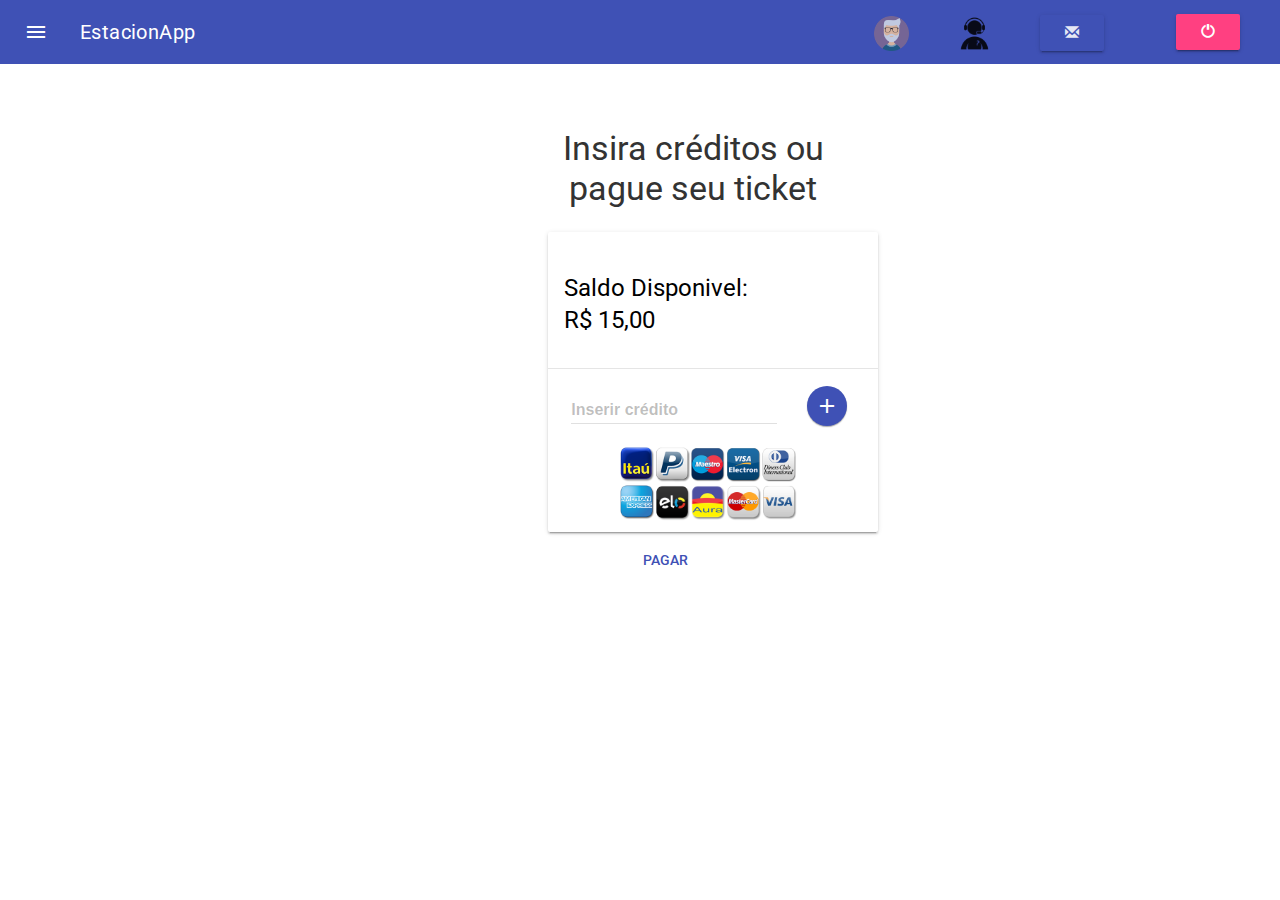
==== commit 97381d6e: "inserção dos botões" ====
--- a/WebContent/index.html
+++ b/WebContent/index.html
@@ -28,7 +28,8 @@
 		<nav class="mdl-navigation">
 		  <a class="mdl-navigation__link" href=""><img src="../images/man.png" class="img-direita"/></a>
 		  <a class="mdl-navigation__link" href=""><img src="../images/helpdesk.png" class="img-direita"/></a>
-		  <a class="mdl-navigation__link" href="">			   <button type="button" class="mdl-button mdl-js-button mdl-button--raised mdl-button--colored">
+		  <a class="mdl-navigation__link" href="">			   
+			  <button type="button" class="mdl-button mdl-js-button mdl-button--raised mdl-button--colored">
 			<span class="glyphicon glyphicon-envelope"></span>
 		</button></a>
 		  <a class="mdl-navigation__link" href="">			   <a href="login.html">
@@ -42,7 +43,7 @@
 	<div class="mdl-layout__drawer">
 	  <span class="mdl-layout-title">EstacionApp</span>
 	  <nav class="mdl-navigation">
-		<a class="mdl-navigation__link" href="index.html">Home</a>
+		<a class="mdl-navigation__link" href="index.html">Início</a>
 		<a class="mdl-navigation__link" href="entrada.html">Entrada</a>
 		<a class="mdl-navigation__link" href="cobranca.html">Cobrança</a>
 		<a class="mdl-navigation__link" href="relatorio.html">Relatorio</a>
@@ -57,9 +58,14 @@
 	  <div class="page-content">
 		<div class="col-lg-3"></div>
 		<div class="col-lg-2"></div>
+		
 		<div class="col-lg-3" style="margin-top: 40px;">
+			<div>
+				<h3 align="center">Insira créditos ou pague seu ticket</h3>
+			</div>
 			<div class="demo-card-event mdl-card mdl-shadow--2dp">
 				<div class="mdl-card__title mdl-card--expand">
+					
 				  <h4>
 					Saldo Disponivel:<br>
 					R$ 15,00<br>
@@ -97,7 +103,7 @@
 			<div class="col-lg-6">
 				<button style="margin-top: 10px; margin-left: 5vw;" class="mdl-button mdl-js-button mdl-button--primary">
 					<a style="color: #3f51b5; text-decoration: unset;"href="entrada.html" >Pagar</a>
-					<span class="glyphicon glyphicon-ok" aria-hidden="true"></span>
+					
 				  </button>
 			</div>
 	
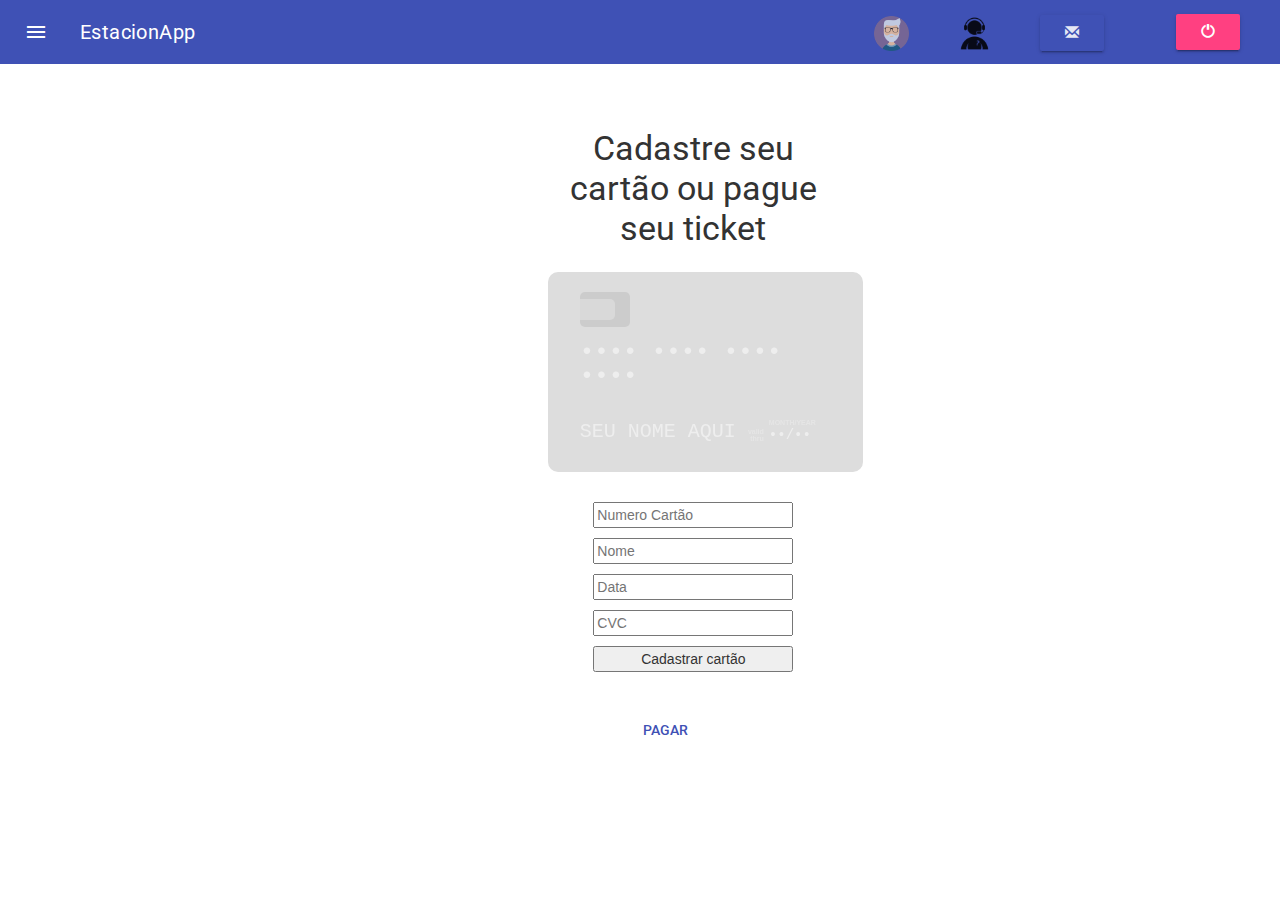
==== commit 68210590: "Script e máscara de validação de cartão" ====
--- a/WebContent/index.html
+++ b/WebContent/index.html
@@ -61,43 +61,50 @@
 		
 		<div class="col-lg-3" style="margin-top: 40px;">
 			<div>
-				<h3 align="center">Insira créditos ou pague seu ticket</h3>
+				<h3 align="center">Cadastre seu cartão ou pague seu ticket</h3>
 			</div>
-			<div class="demo-card-event mdl-card mdl-shadow--2dp">
-				<div class="mdl-card__title mdl-card--expand">
-					
-				  <h4>
-					Saldo Disponivel:<br>
-					R$ 15,00<br>
-				  </h4>
+			<style>
+				.demo-container {
+					width: 100%;
+					max-width: 350px;
+					margin: 50px auto;
+				}
+		
+				form {
+					margin: 30px;
+				}
+				input {
+					width: 200px;
+					margin: 10px auto;
+					display: block;
+				}
+		
+			</style>
+			<script src="../WebContent/card.js"></script>
+			<div class='card-wrapper'></div>
+			<form id="formCard">
+				<div>
+					<input type="text" name="number" placeholder="Numero Cartão" />
+					<input type="text" name="name" placeholder="Nome" />
 				</div>
-				<div class="mdl-card__actions mdl-card--border">
-					<div class="col-lg-9">
-						<form action="#">
-							<div class="mdl-textfield mdl-js-textfield mdl-textfield--floating-label">
-							  <input class="mdl-textfield__input" type="text" id="sample3">
-							  <label class="mdl-textfield__label" for="sample3">Inserir crédito</label>
-							</div>
-						</form>
-					</div>
-					<div class="col-lg-2">
-						<button id="inserirbtn"  style="margin-top: 1vh;" class="mdl-button mdl-js-button mdl-button--fab mdl-button--mini-fab mdl-button--colored mdl-button--primary">
-							<i class="material-icons">add</i>
-						  </button>
-						  <div class="mdl-tooltip" for="inserirbtn">
-							Inserir credito
-						</div>
-							</div>
-							<div class="col-lg-12">
-								<div class="col-lg-1"></div>
-						<img id="tt2" class="col-lg-9" src="../images/pagamento.png" />
-						<div class="mdl-tooltip mdl-tooltip--large" for="tt2">
-							Bandeiras Aceitas
-						</div>
-					</div>
-
+				<div>
+					<input type="text" name="expiry" placeholder="Data" />
+					<input type="text" name="cvc" placeholder="CVC" />
 				</div>
-			  </div>
+				<div>
+					<input id="btn" type="submit" value="Cadastrar cartão" />
+				</div>
+			</form>
+			<script>
+				let cartao = new Card({
+					form: '#formCard',
+					container: '.card-wrapper',
+					// Altera o placeholder
+					placeholders: {
+						name: 'Seu nome aqui'
+					}
+				});
+			</script>
 	
 	
 			<div class="col-lg-6">
